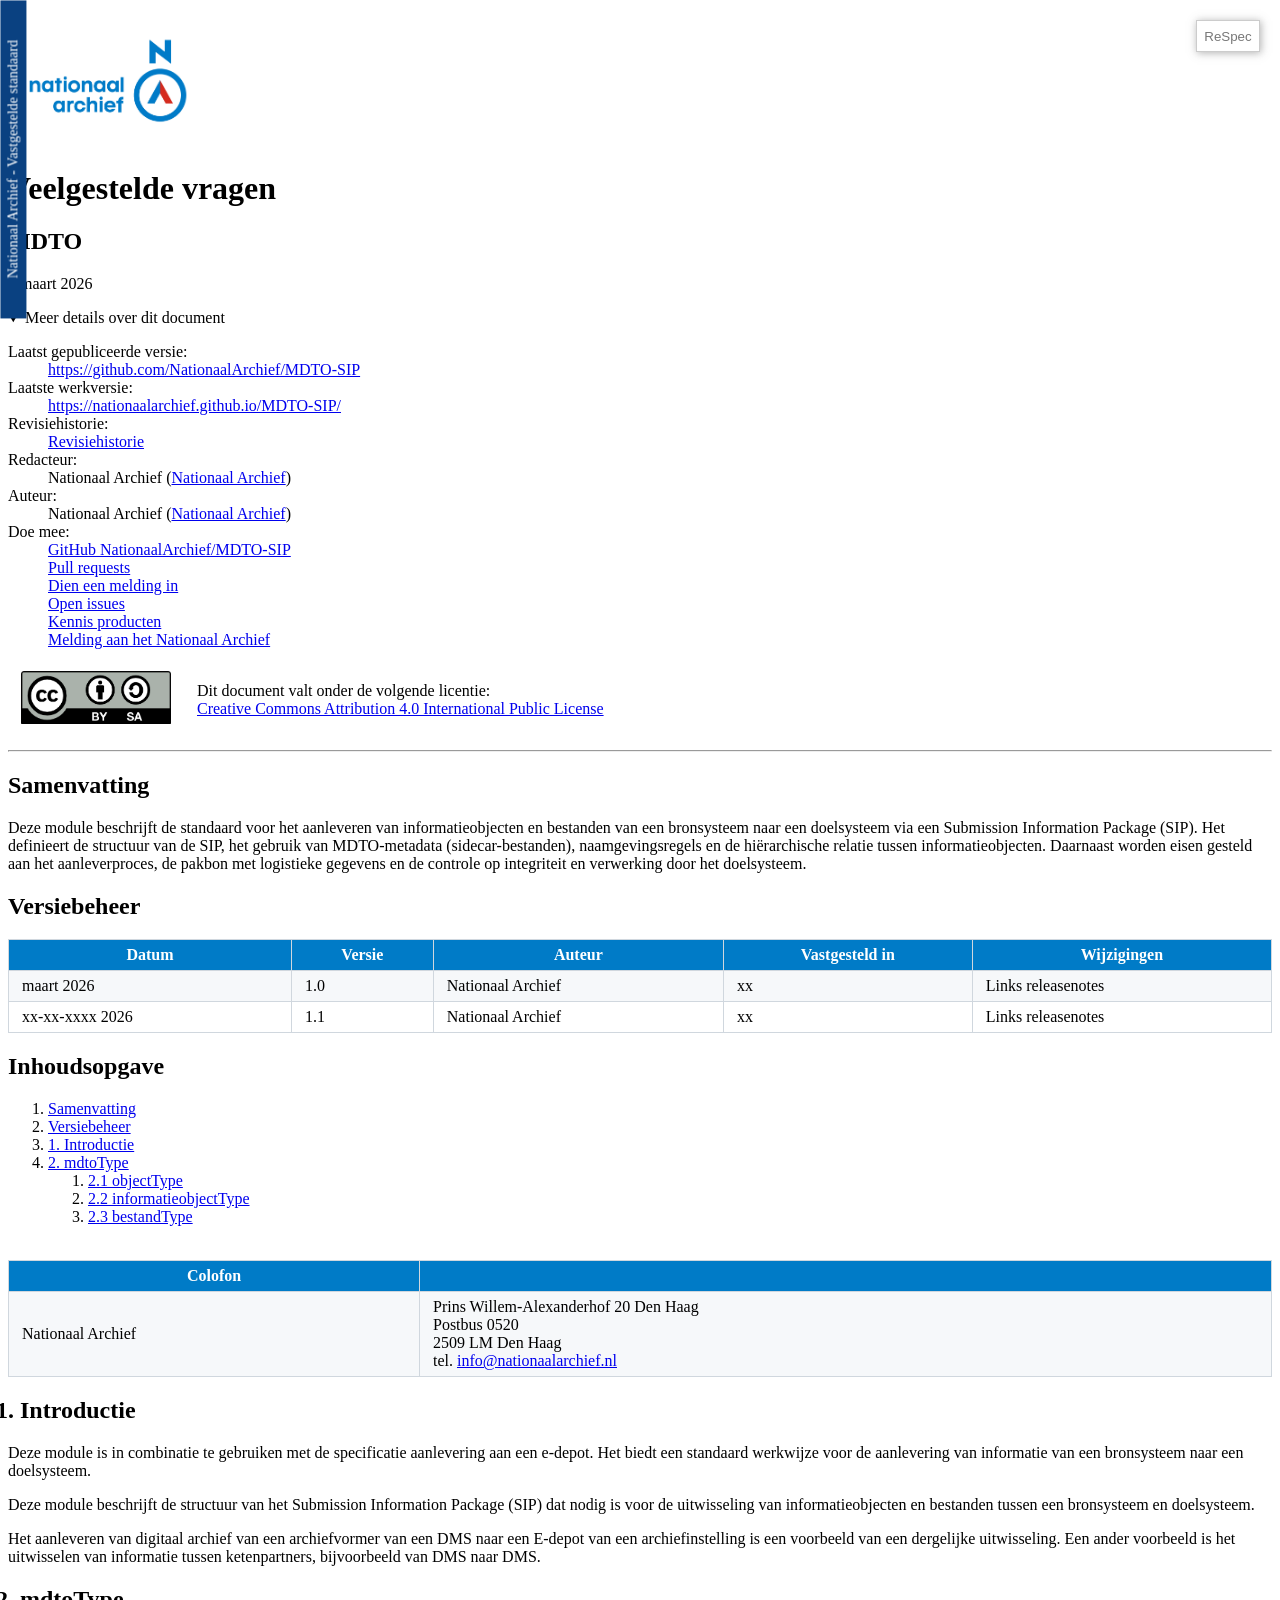
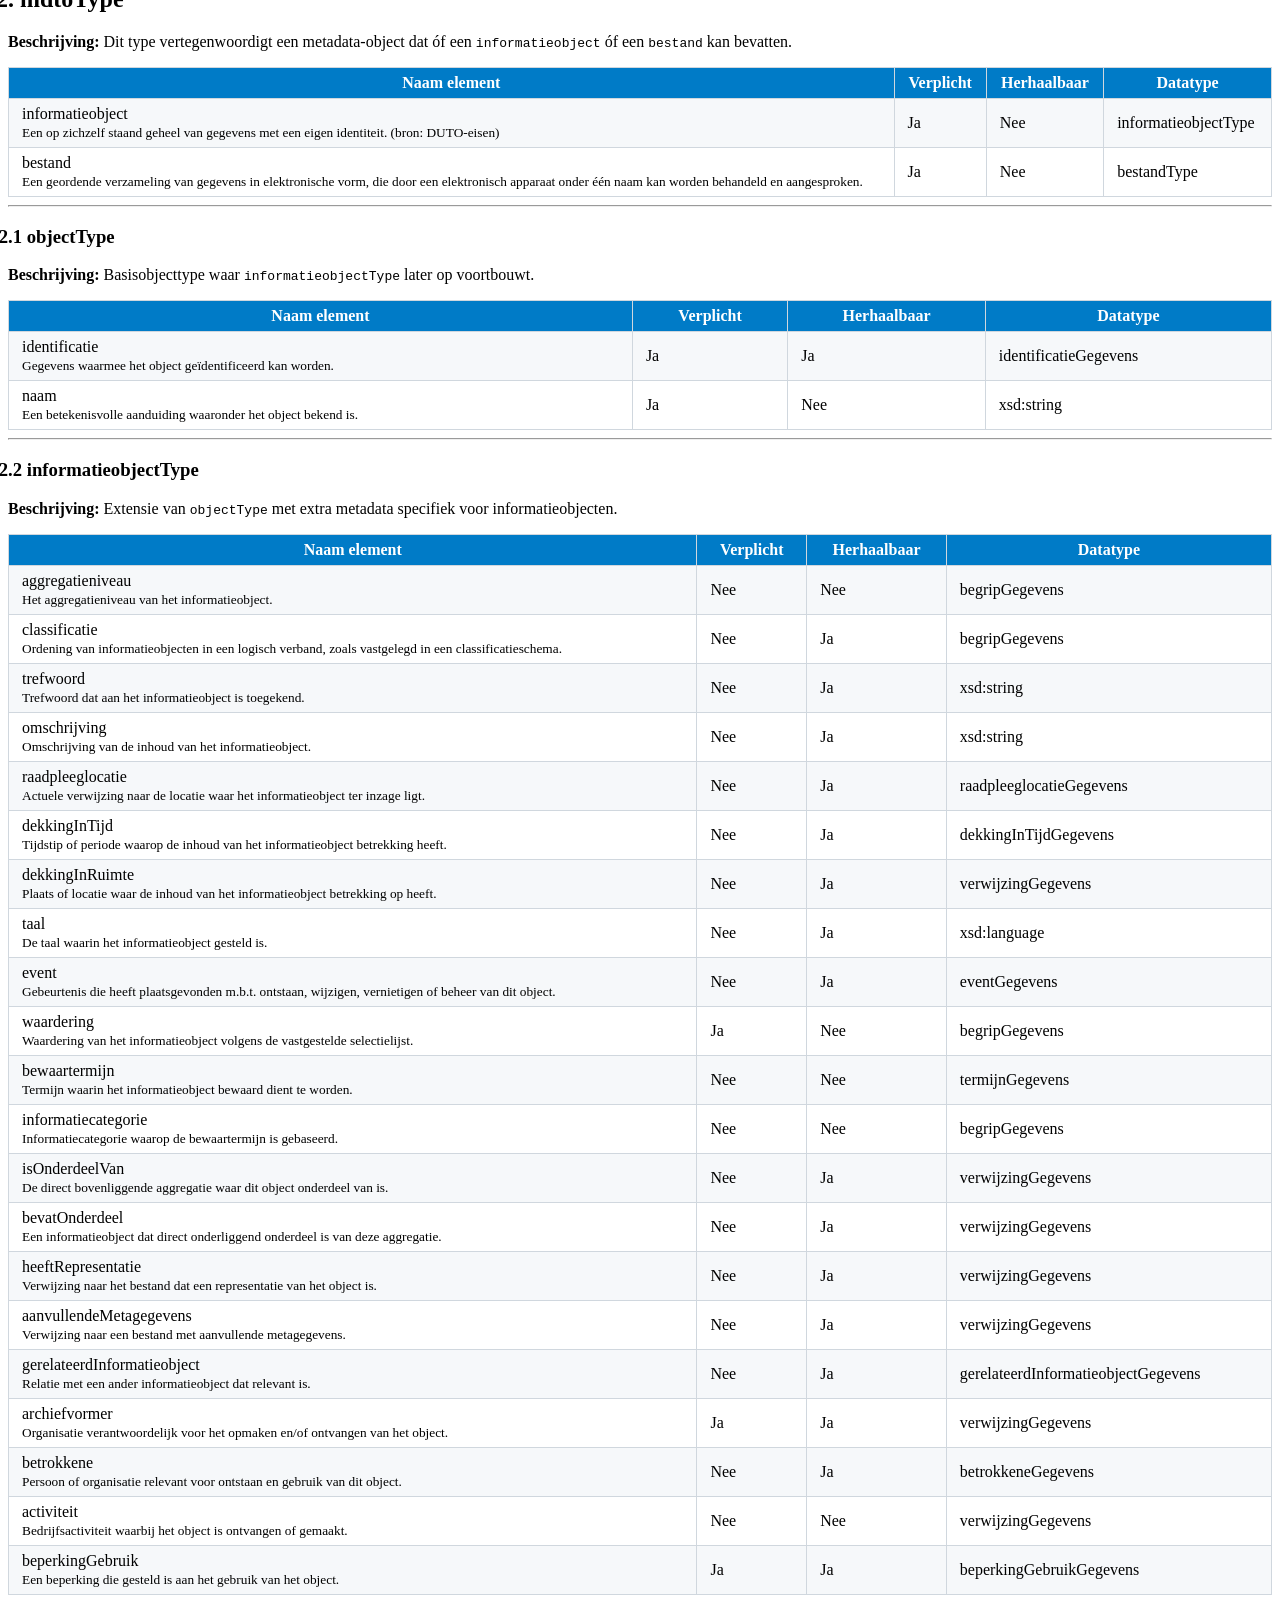
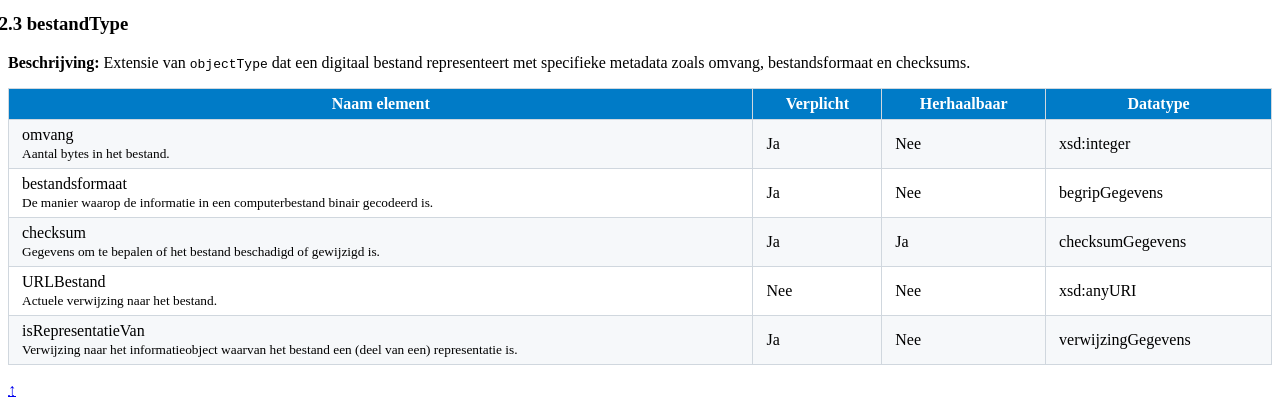
==== index.html @ dab38c2c "Concent voor pages aangemaakt t.b.v. documentatie van het XML Schema" ====
<!DOCTYPE html>
<html lang="nl">

<head>
    <meta charset='utf-8'>
    <script src='js/respec.js' async class='remove'></script>
    <link rel="stylesheet" href="css/style.css">
    <style>
        .sidelabel {
            position: fixed;
            -webkit-transform-origin: top right;
            right: 100%;
            top: 0;
            -webkit-transform: rotate(-90deg);
            padding: 5px 40px 5px 40px;
            color: white;
            white-space: nowrap;
            z-index: 1;
            font-size: 14px;
            background-color: #0a4181;
        }

        .plain-table {
            border-collapse: collapse;
            border-spacing: 0;
            width: auto;
        }

        .plain-table td,
        .plain-table tr,
        .plain-table th {
            padding: 1;
            margin: 0;
            border: none;
            background: transparent;
            white-space: nowrap;
            /* voorkomt extra uitrekken */
        }
    </style>
    <script class='remove'>
        // All config options at https://respec.org/docs/
        var respecConfig = {
            // Working Groups ids at https://respec.org/w3c/groups/
            format: "markdown",
            publishDate: "2026-03-02",
            //modificationDate: "2020-04-13",
            addSectionLinks: false, // Controls if linked "§" section markers are added to a document. This is enabled by default for W3C documents.
            //specStatus: "unofficial",
            subtitle: "MDTO",
            highlightVars: true,
            noRecTrack: true,
            editors: [{
                name: "Nationaal Archief",
                company: "Nationaal Archief",
                companyURL: "https://www.nationaalarchief.nl/",
                w3cid: 39125,
            },],
            specStatus: "base",
            authors: [
                {
                    name: "Nationaal Archief",
                    company: "Nationaal Archief",
                    companyURL: "https://www.nationaalarchief.nl/",
                    w3cid: 39125,
                },
            ],
            noUI: false,
            // license: "w3c-software-doc",
            isPreview: false,
            logos: [
                {
                    src: "images/logo.jpg",
                    url: "https://www.nationaalarchief.nl/",
                    alt: "Nationaal Archief",
                    id: "Nationaal Archief Logo",
                    width: 200,
                },
            ],
            // Deze versie
            // Laatste versie
            latestVersion: "https://github.com/NationaalArchief/MDTO-SIP",
            // Laatste werkversie
            // edDraftURI: "https://www.w3.org/TR/example",

            github: {
                branch: "master",
                repoURL: "https://github.com/NationaalArchief/MDTO-SIP",
                //commitHistoryURL: "https://github.com/NationaalArchief/MDTO/commits/master/",
            },
            // See https://respec.org/docs/#xref for usage.
            xref: "web-platform",
            lint: false,
            maxTocLevel: 3, // A number indicating the maximum depth of the table of contents, in case you wish to limit it so as to keep it more readable. Defaults to 0 which includes all levels.
        };
    </script>
    <title>Veelgestelde vragen</title>
</head>

<body>
    <section id='abstract' data-include-format="markdown" data-include="markdown/samenvatting.md"></section>
    <section id='sotd' data-include-format="markdown" data-include="markdown/status.md"></section>
    <section data-include-format="markdown" data-include="markdown/colofon.md"></section>
    <section data-include-format="markdown" data-include="markdown/introductie.md"></section>
    <section data-include-format="markdown" data-include="markdown/xml-schema.md"></section>
    <div class="sidelabel">Nationaal Archief - Vastgestelde standaard</div>
</body>

</html>
---- css/style.css ----
/* GitHub-like table styling */
table {
    border-collapse: collapse;
    width: 100%;
}

th,
td {
    border: 1px solid #d0d7de;
    padding: 6px 13px;
}

tr:nth-child(odd) {
    background-color: #f6f8fa;
}

th {
    background-color: #007bc7;
    font-weight: 600;
    color: white;
}
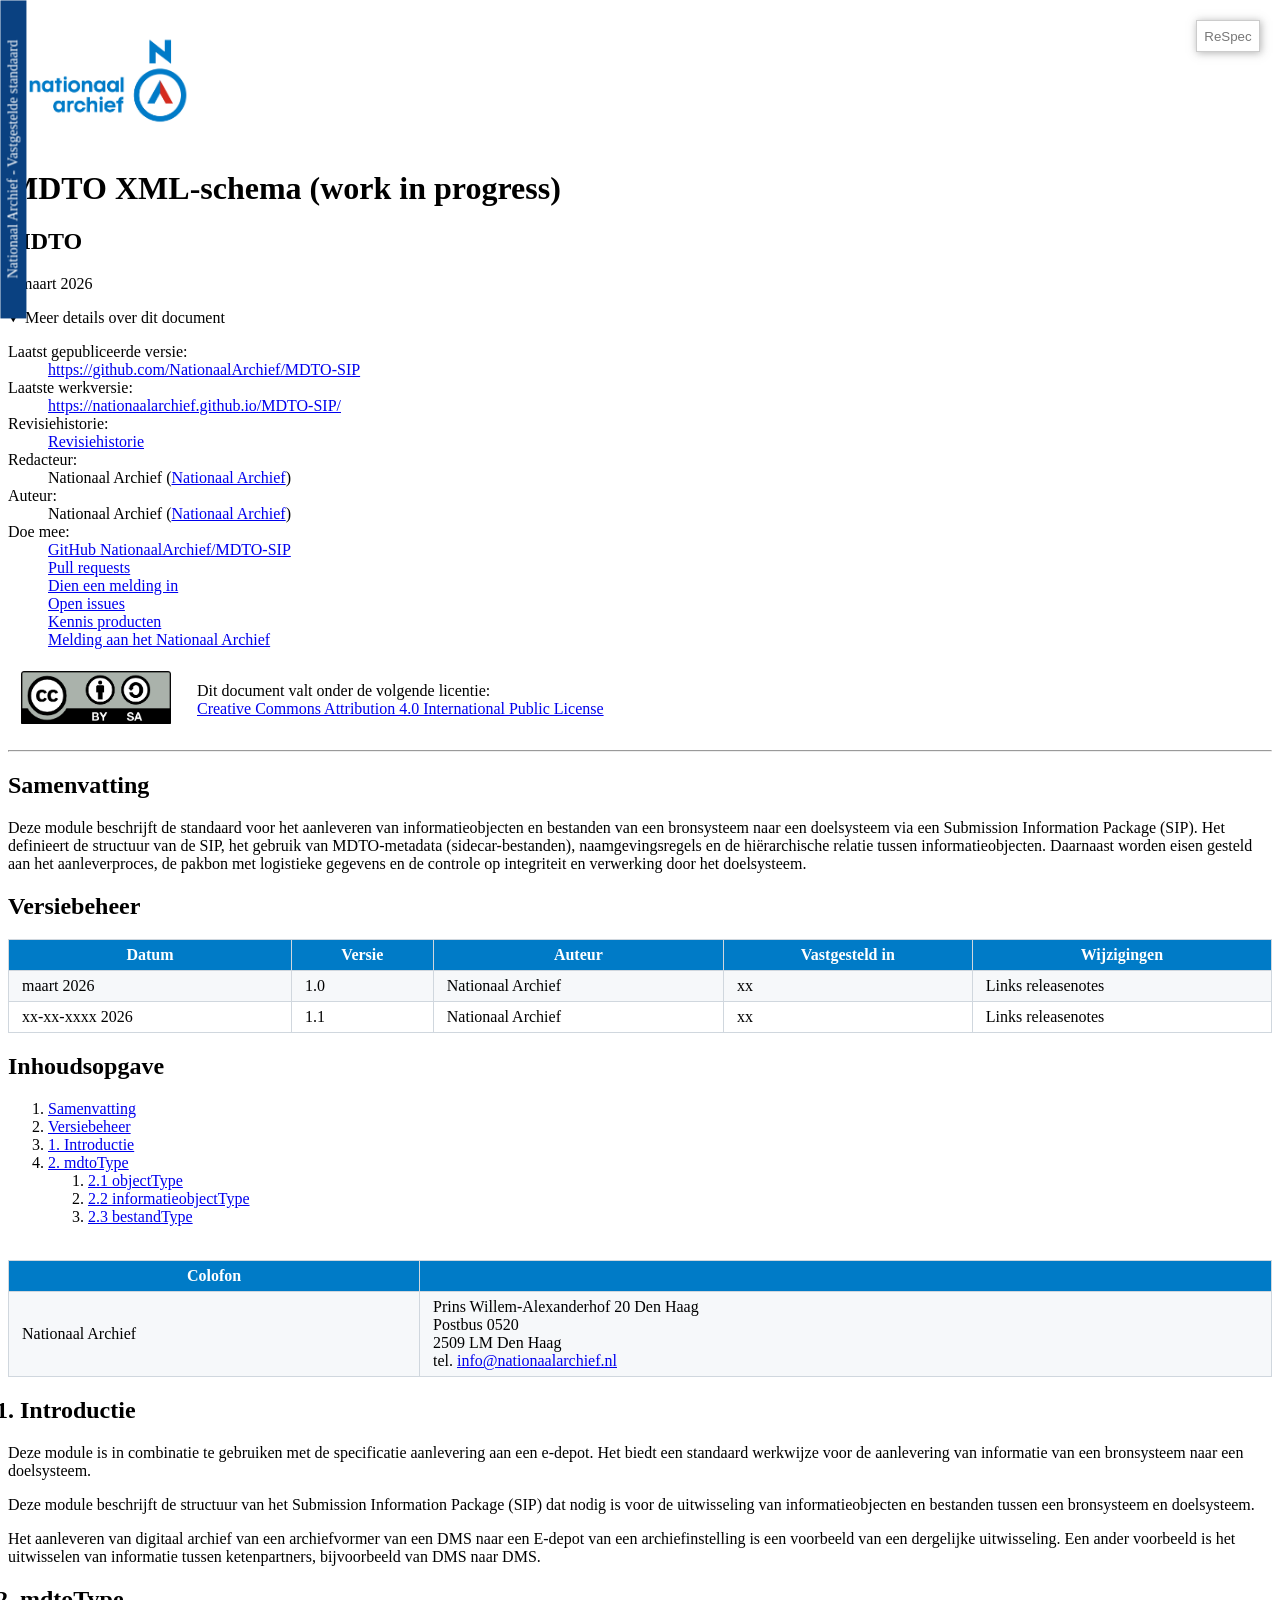
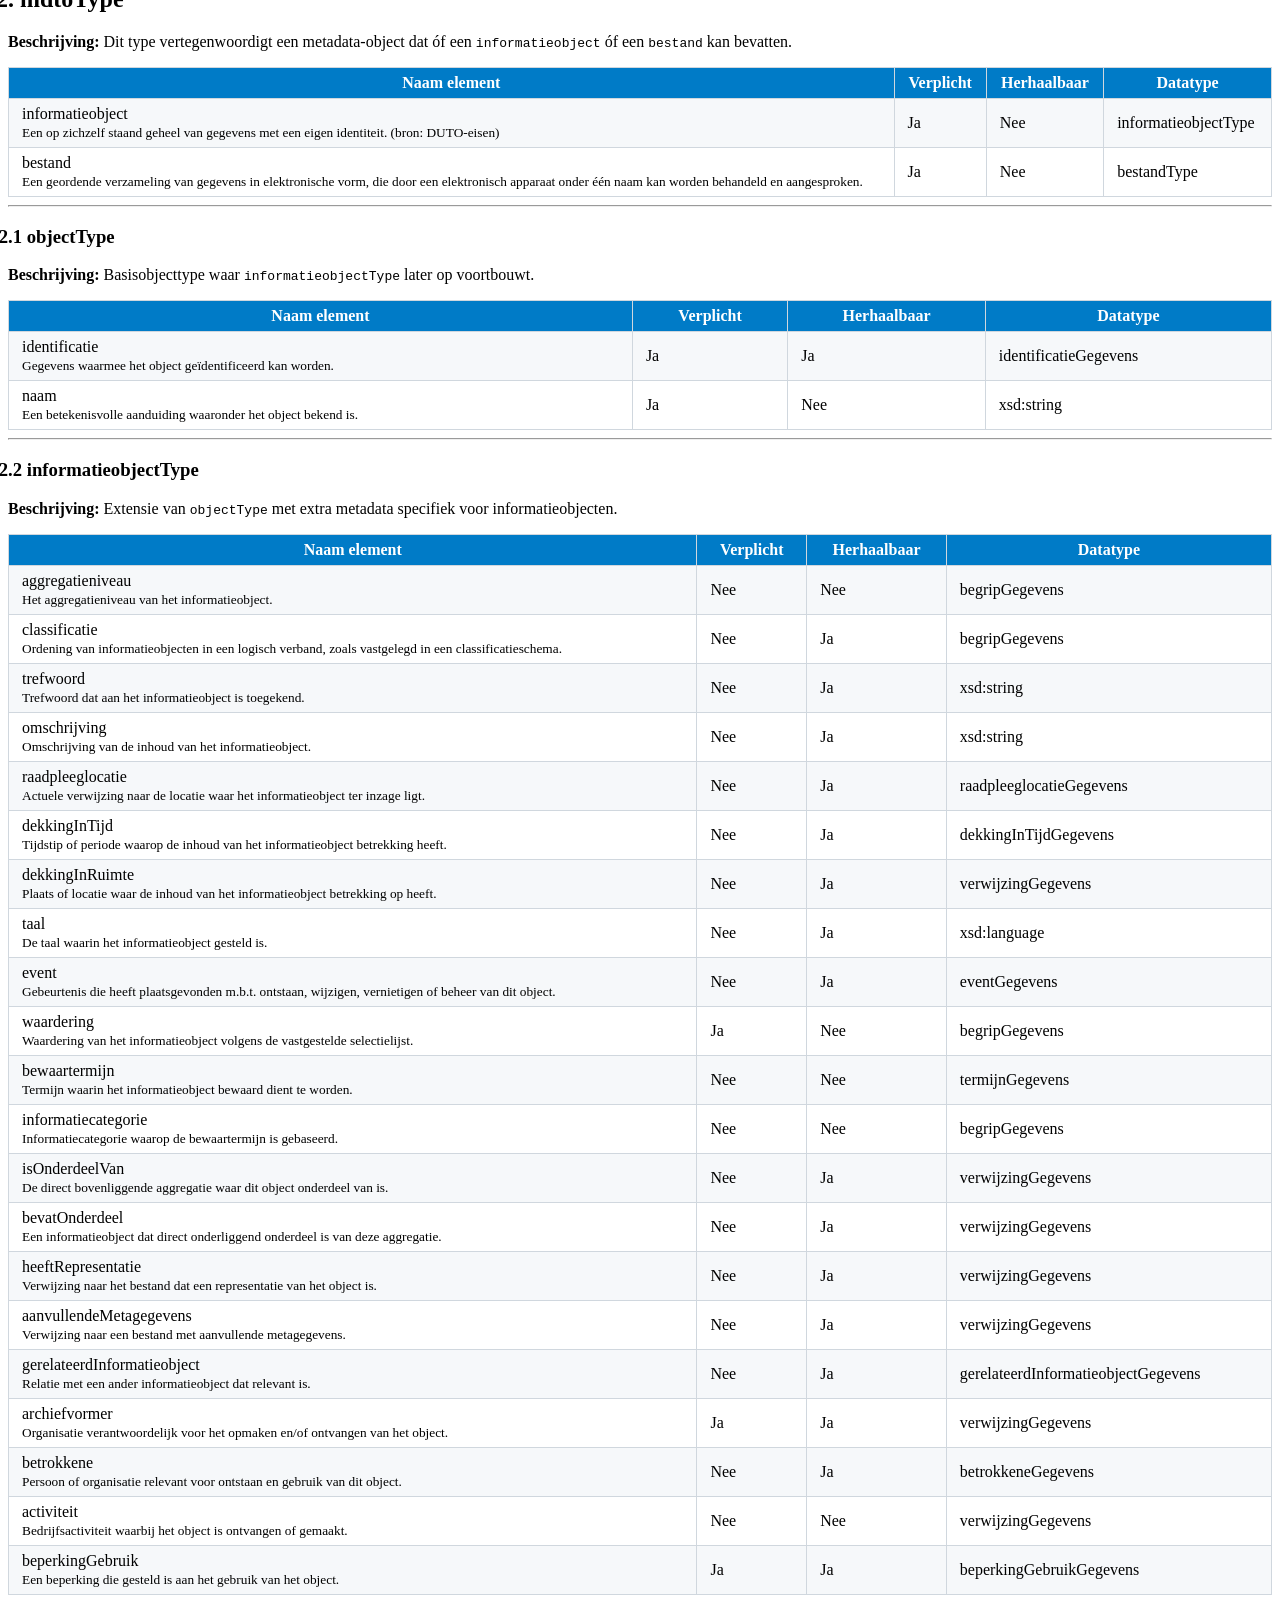
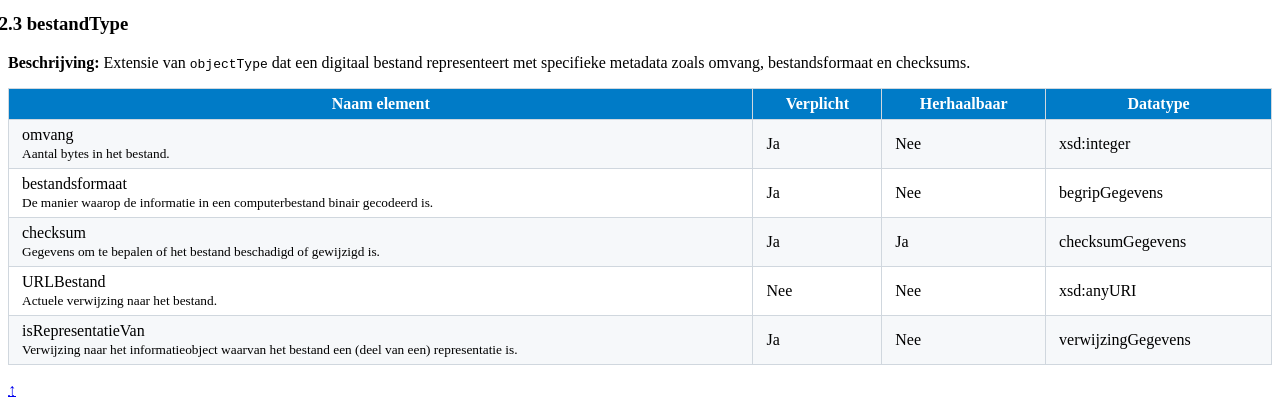
==== commit 84fb755a: "kleine aanpassing" ====
--- a/index.html
+++ b/index.html
@@ -93,7 +93,7 @@
             maxTocLevel: 3, // A number indicating the maximum depth of the table of contents, in case you wish to limit it so as to keep it more readable. Defaults to 0 which includes all levels.
         };
     </script>
-    <title>Veelgestelde vragen</title>
+    <title>MDTO XML-schema (work in progress)</title>
 </head>
 
 <body>
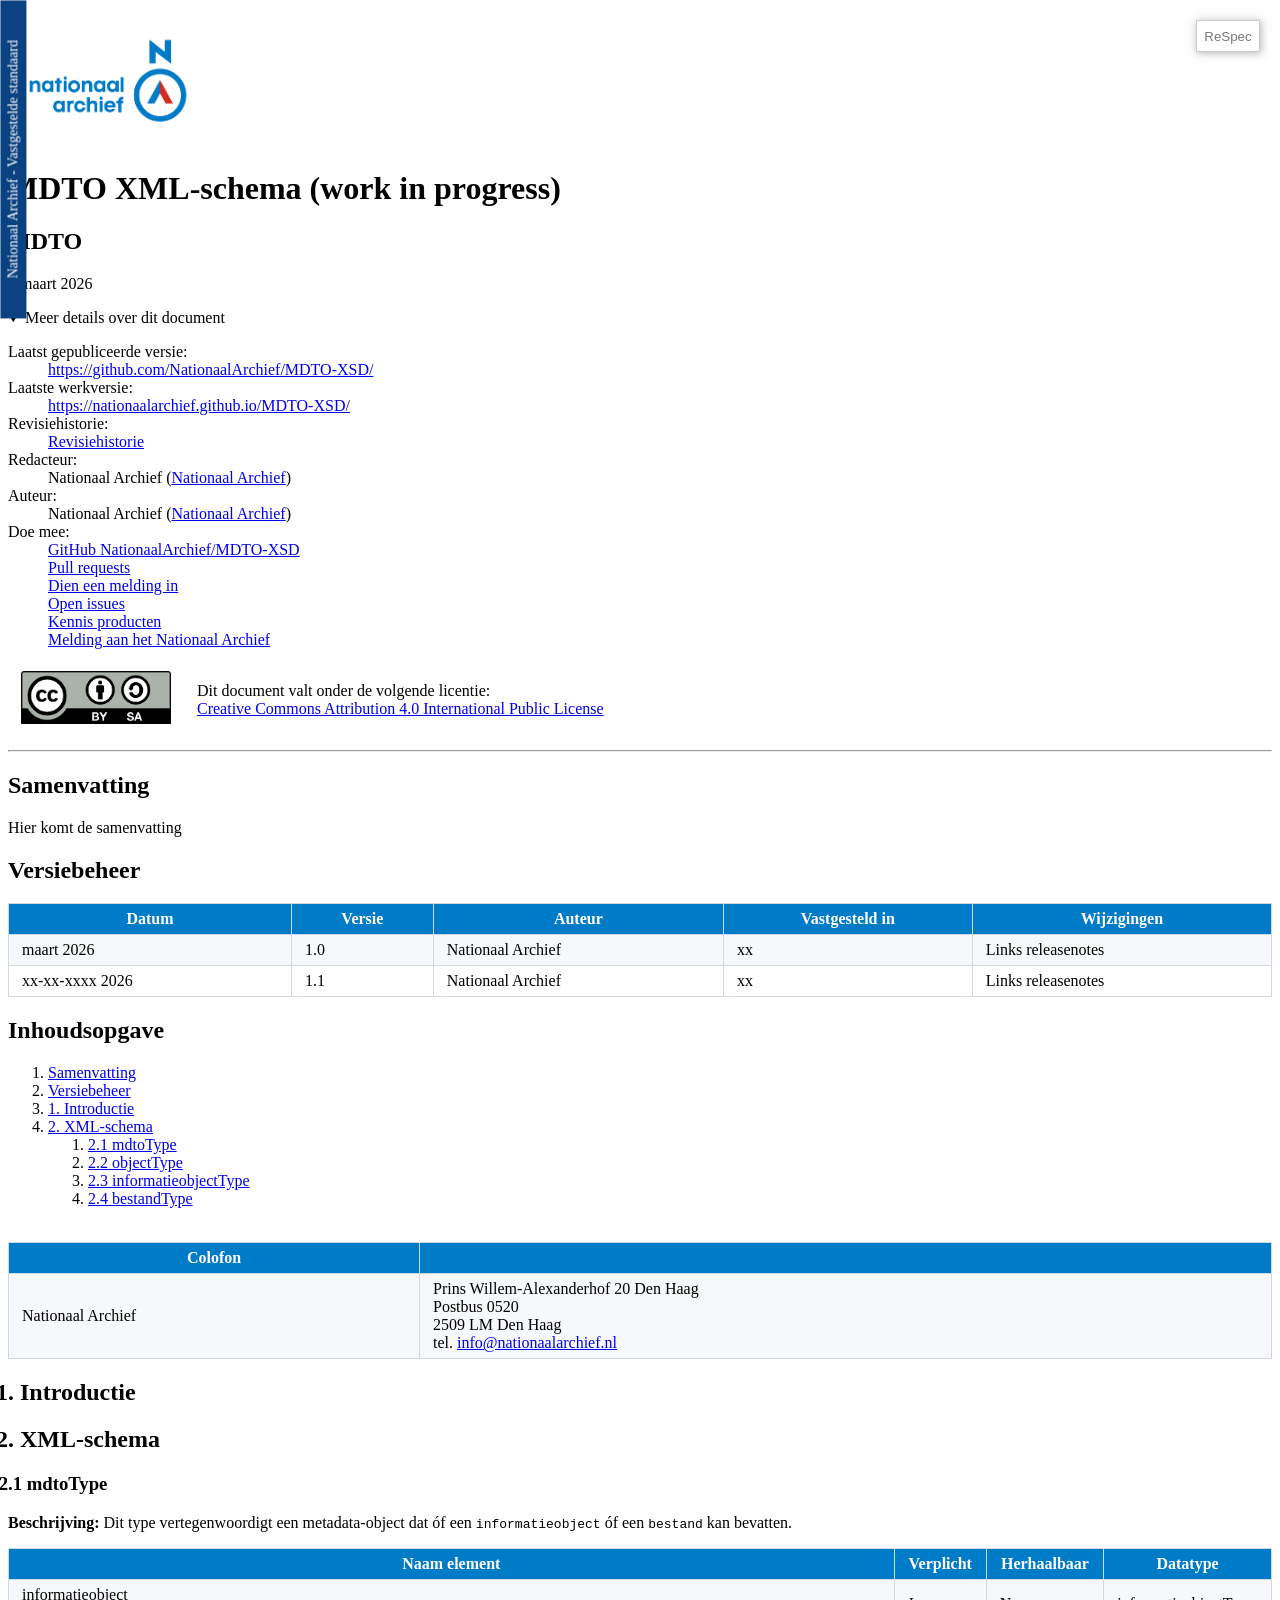
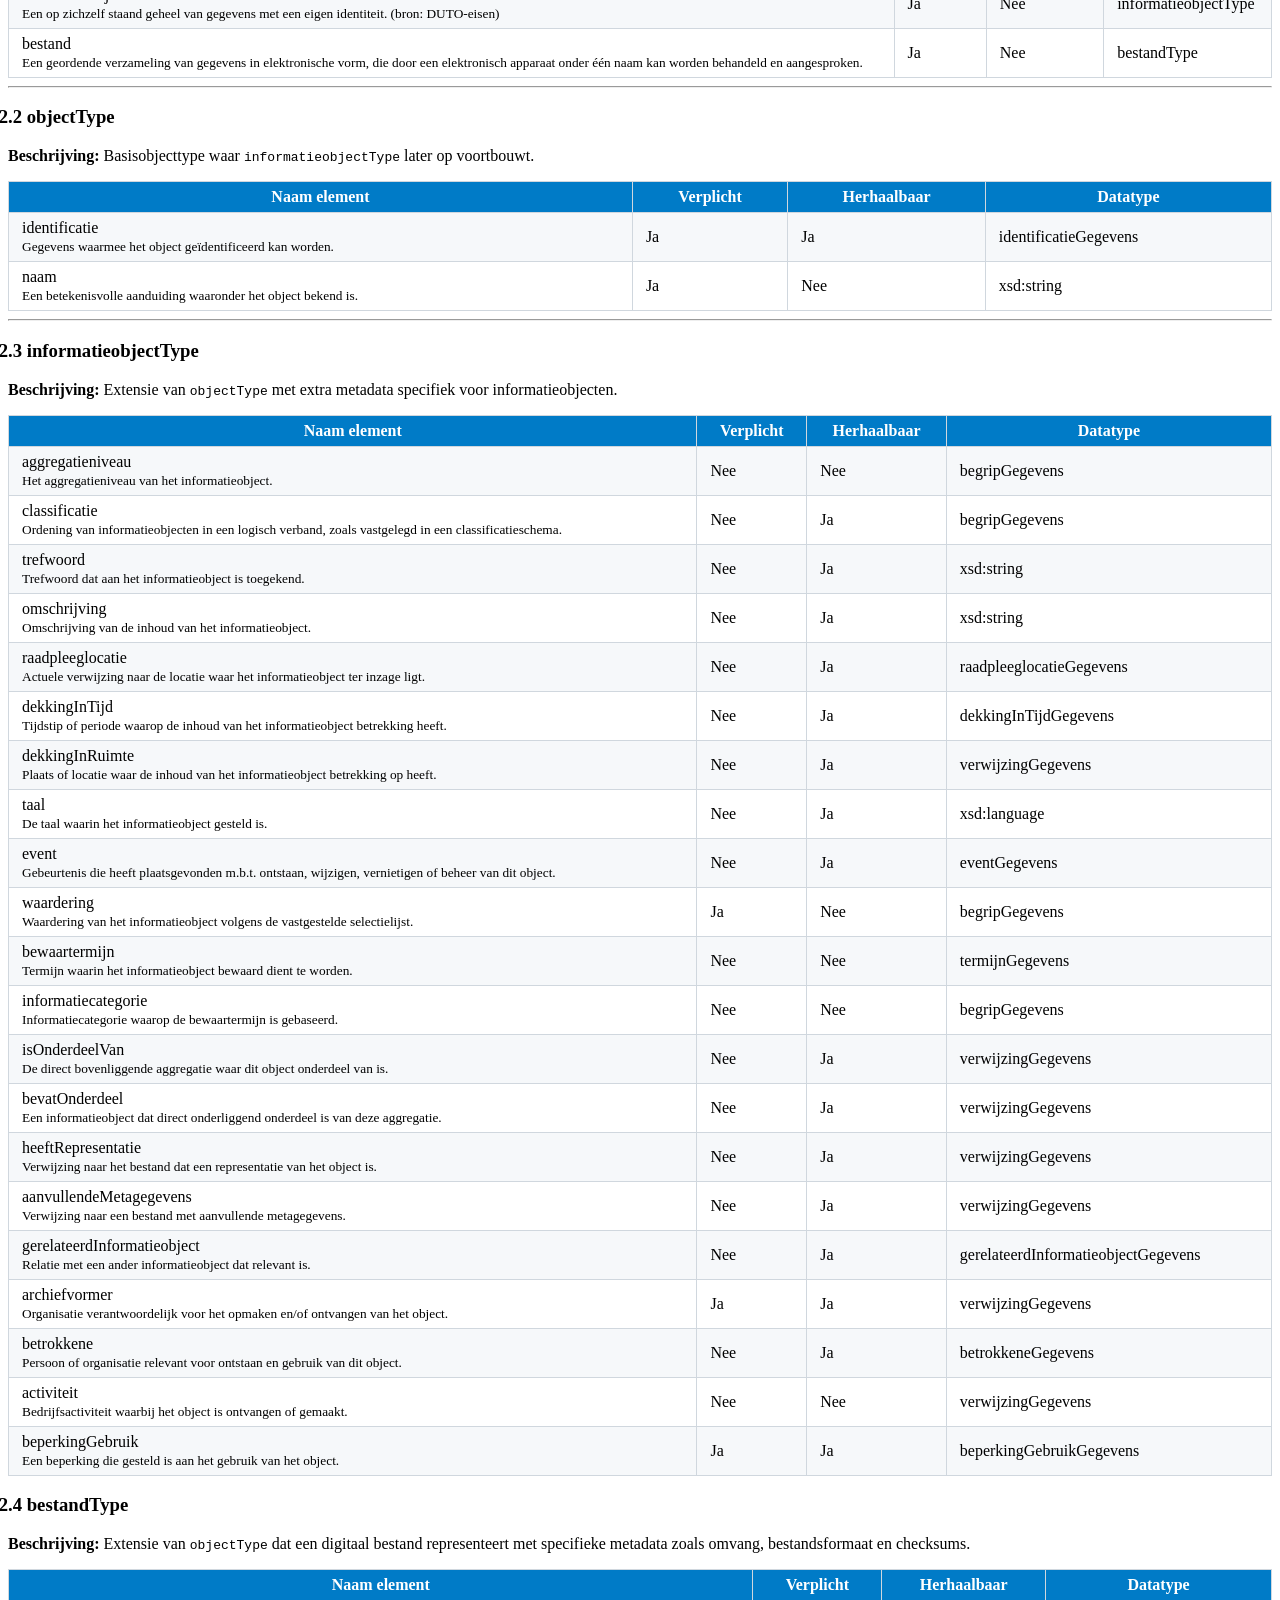
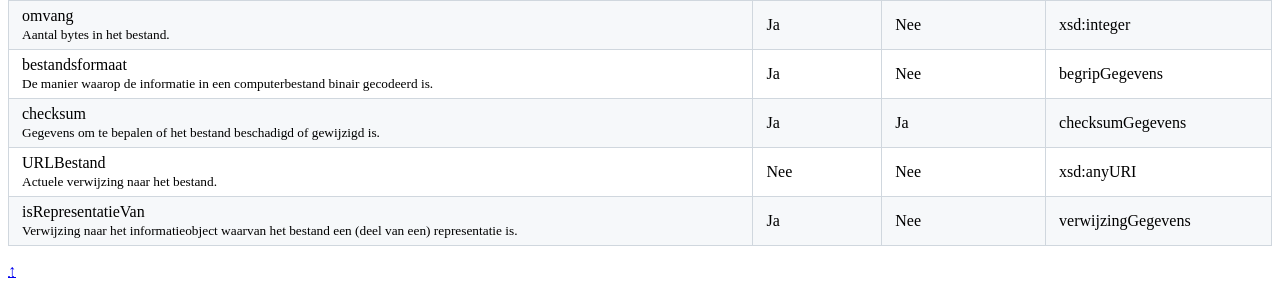
==== commit 31d7cfcf: "kleine wijzigingen doorgevoerd" ====
--- a/index.html
+++ b/index.html
@@ -5,38 +5,6 @@
     <meta charset='utf-8'>
     <script src='js/respec.js' async class='remove'></script>
     <link rel="stylesheet" href="css/style.css">
-    <style>
-        .sidelabel {
-            position: fixed;
-            -webkit-transform-origin: top right;
-            right: 100%;
-            top: 0;
-            -webkit-transform: rotate(-90deg);
-            padding: 5px 40px 5px 40px;
-            color: white;
-            white-space: nowrap;
-            z-index: 1;
-            font-size: 14px;
-            background-color: #0a4181;
-        }
-
-        .plain-table {
-            border-collapse: collapse;
-            border-spacing: 0;
-            width: auto;
-        }
-
-        .plain-table td,
-        .plain-table tr,
-        .plain-table th {
-            padding: 1;
-            margin: 0;
-            border: none;
-            background: transparent;
-            white-space: nowrap;
-            /* voorkomt extra uitrekken */
-        }
-    </style>
     <script class='remove'>
         // All config options at https://respec.org/docs/
         var respecConfig = {
@@ -78,13 +46,13 @@
             ],
             // Deze versie
             // Laatste versie
-            latestVersion: "https://github.com/NationaalArchief/MDTO-SIP",
+            latestVersion: "https://github.com/NationaalArchief/MDTO-XSD/",
             // Laatste werkversie
             // edDraftURI: "https://www.w3.org/TR/example",
 
             github: {
                 branch: "master",
-                repoURL: "https://github.com/NationaalArchief/MDTO-SIP",
+                repoURL: "https://github.com/NationaalArchief/MDTO-XSD/",
                 //commitHistoryURL: "https://github.com/NationaalArchief/MDTO/commits/master/",
             },
             // See https://respec.org/docs/#xref for usage.
--- a/css/style.css
+++ b/css/style.css
@@ -18,4 +18,35 @@
     background-color: #007bc7;
     font-weight: 600;
     color: white;
+}
+
+.sidelabel {
+    position: fixed;
+    -webkit-transform-origin: top right;
+    right: 100%;
+    top: 0;
+    -webkit-transform: rotate(-90deg);
+    padding: 5px 40px 5px 40px;
+    color: white;
+    white-space: nowrap;
+    z-index: 1;
+    font-size: 14px;
+    background-color: #0a4181;
+}
+
+.plain-table {
+    border-collapse: collapse;
+    border-spacing: 0;
+    width: auto;
+}
+
+.plain-table td,
+.plain-table tr,
+.plain-table th {
+    padding: 1;
+    margin: 0;
+    border: none;
+    background: transparent;
+    white-space: nowrap;
+    /* voorkomt extra uitrekken */
 }
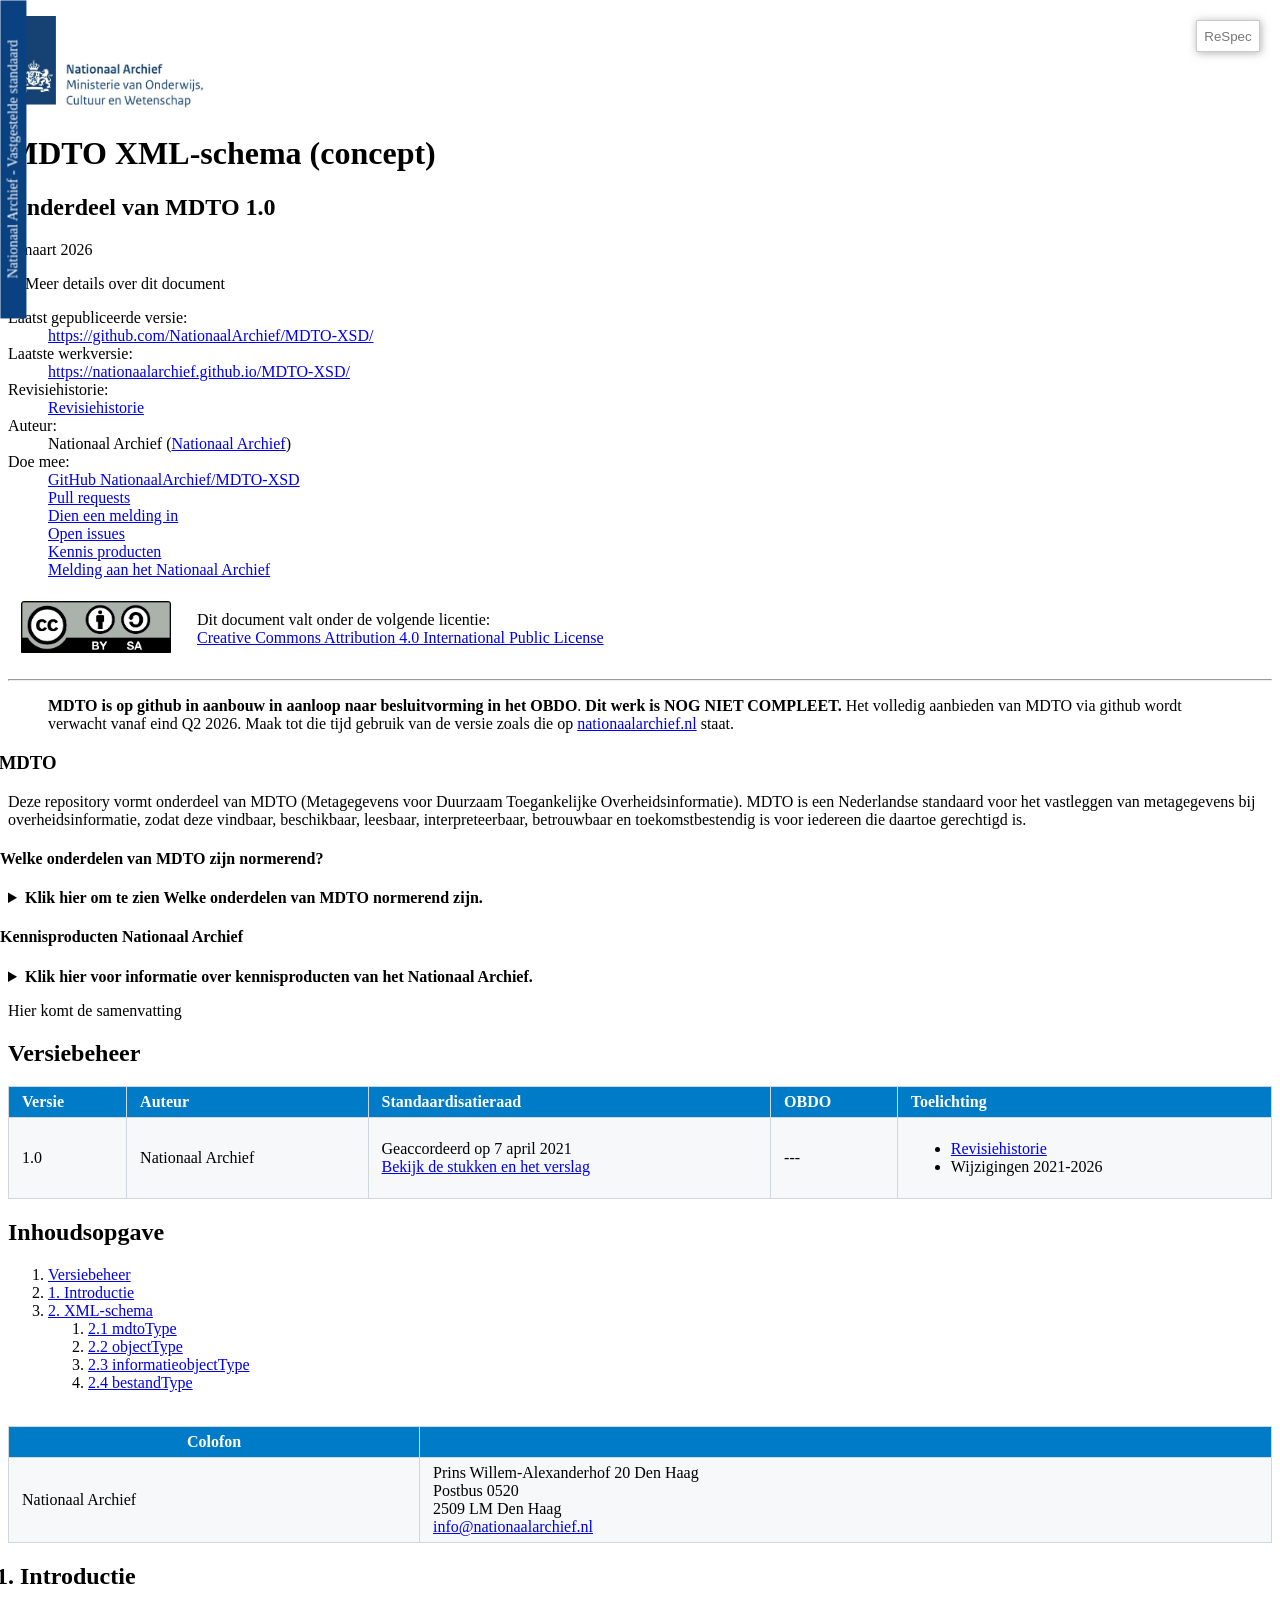
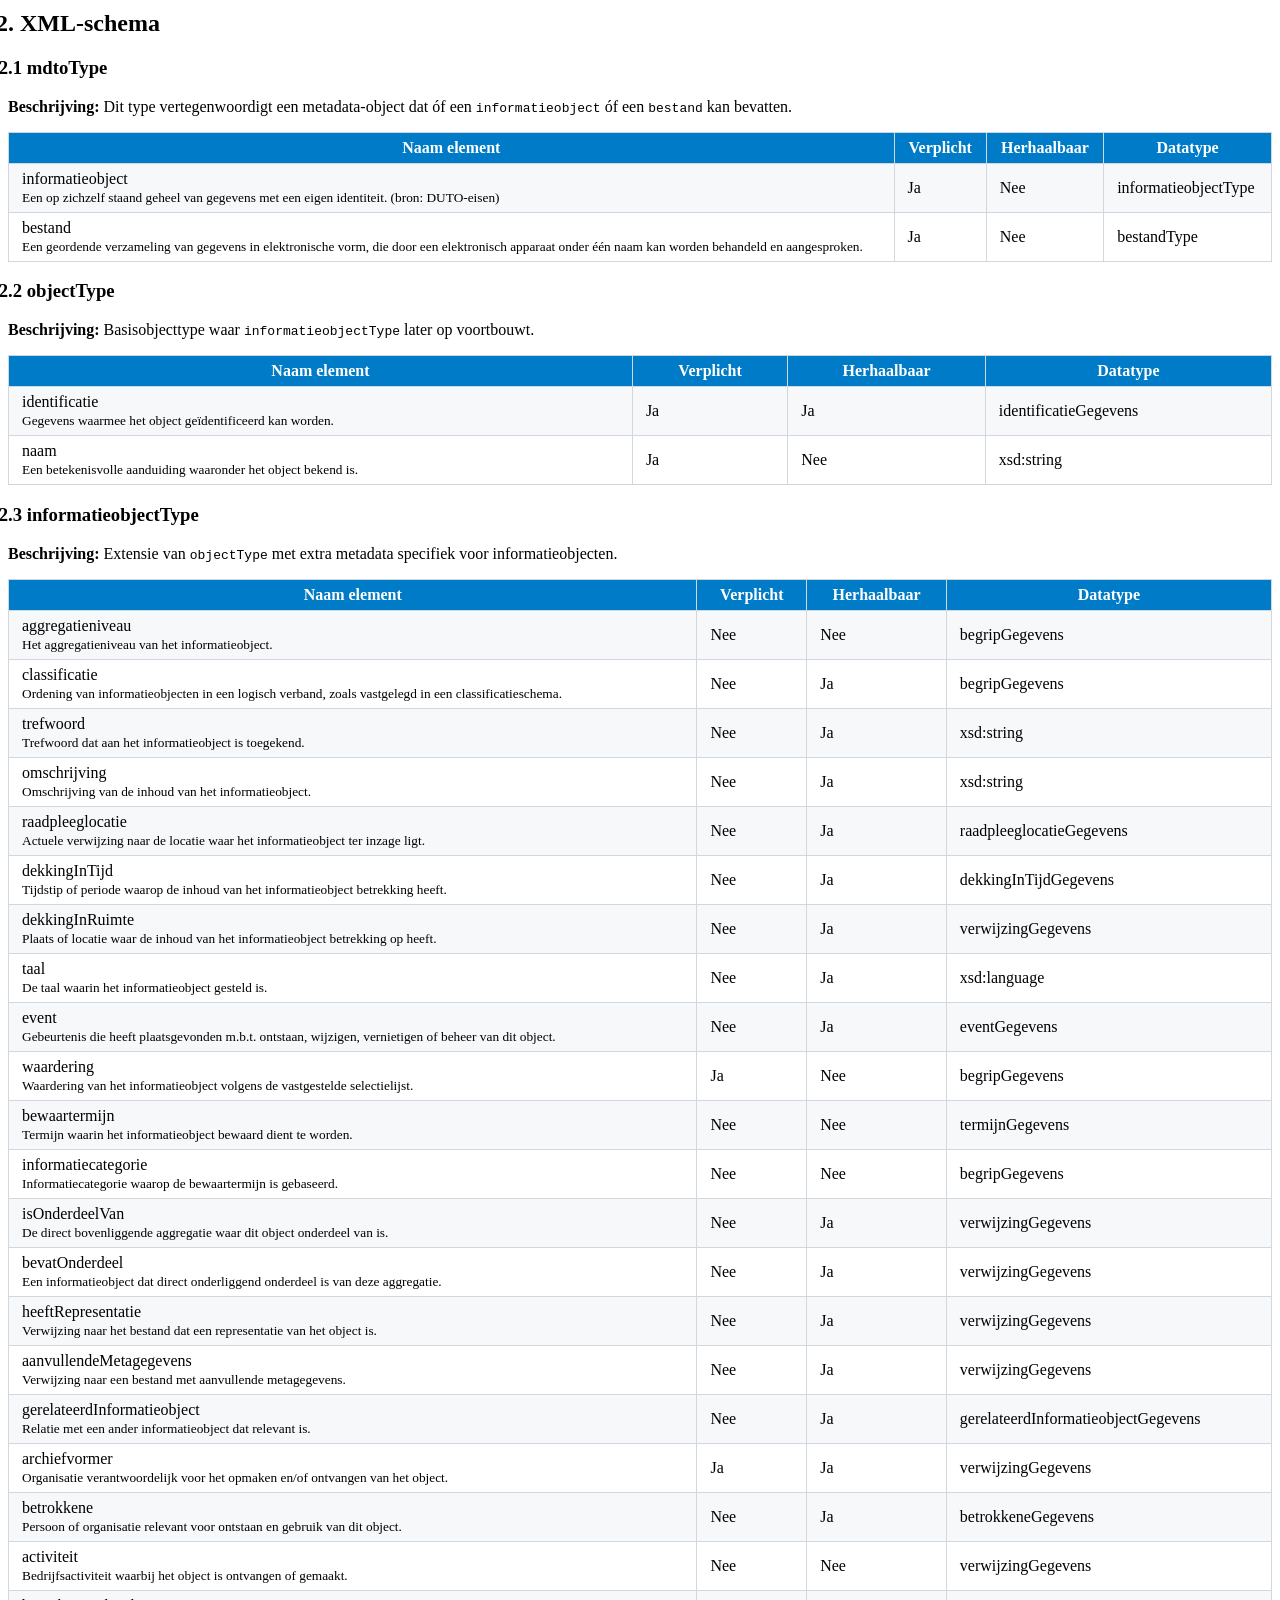
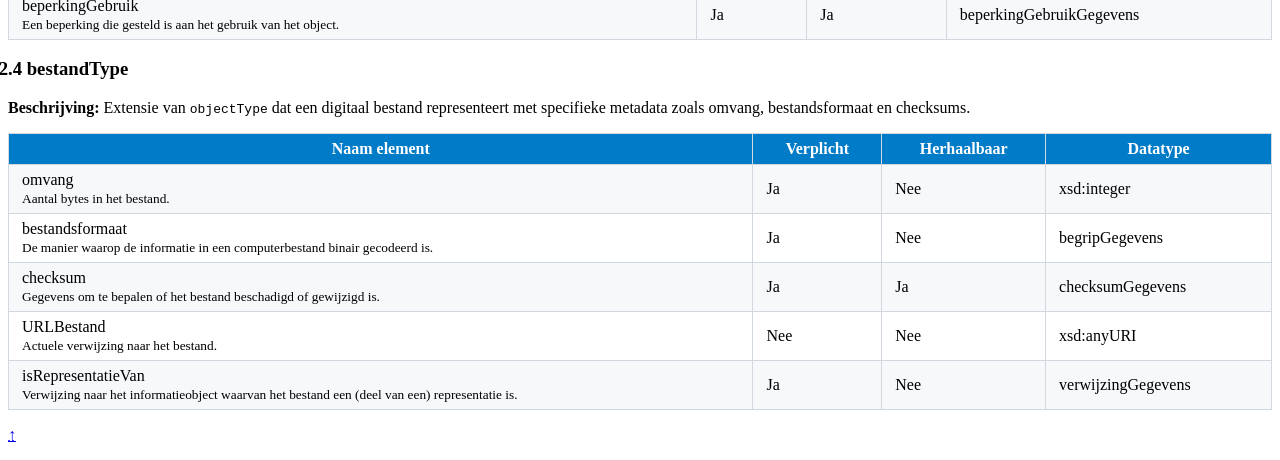
==== commit 6d78842b: "redactionele wijzigingen en verbeteringen" ====
--- a/index.html
+++ b/index.html
@@ -14,15 +14,10 @@
             //modificationDate: "2020-04-13",
             addSectionLinks: false, // Controls if linked "§" section markers are added to a document. This is enabled by default for W3C documents.
             //specStatus: "unofficial",
-            subtitle: "MDTO",
+            subtitle: "Onderdeel van MDTO 1.0",
             highlightVars: true,
             noRecTrack: true,
-            editors: [{
-                name: "Nationaal Archief",
-                company: "Nationaal Archief",
-                companyURL: "https://www.nationaalarchief.nl/",
-                w3cid: 39125,
-            },],
+            editors: false,
             specStatus: "base",
             authors: [
                 {
@@ -61,10 +56,11 @@
             maxTocLevel: 3, // A number indicating the maximum depth of the table of contents, in case you wish to limit it so as to keep it more readable. Defaults to 0 which includes all levels.
         };
     </script>
-    <title>MDTO XML-schema (work in progress)</title>
+    <title>MDTO XML-schema (concept)</title>
 </head>
 
 <body>
+    <section id='abstract' data-include-format="markdown" data-include="markdown/generiek.md"></section>
     <section id='abstract' data-include-format="markdown" data-include="markdown/samenvatting.md"></section>
     <section id='sotd' data-include-format="markdown" data-include="markdown/status.md"></section>
     <section data-include-format="markdown" data-include="markdown/colofon.md"></section>
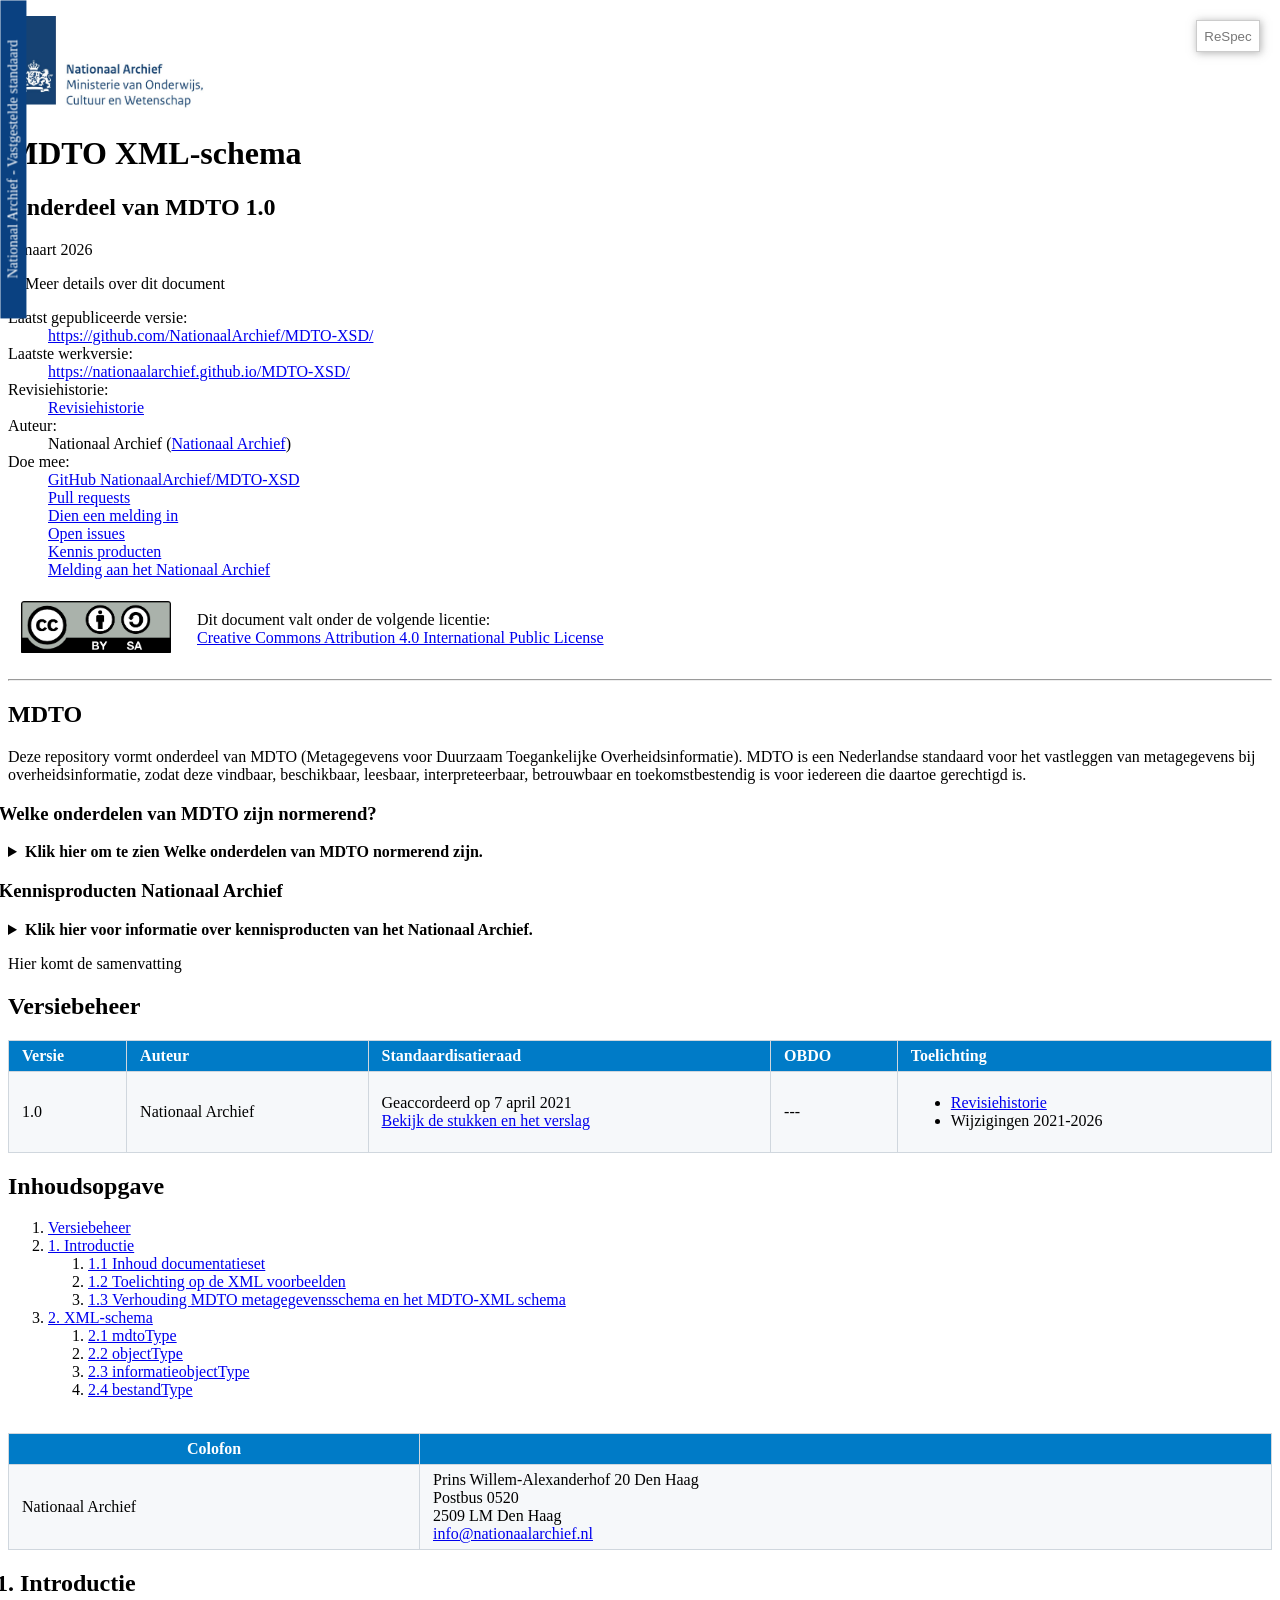
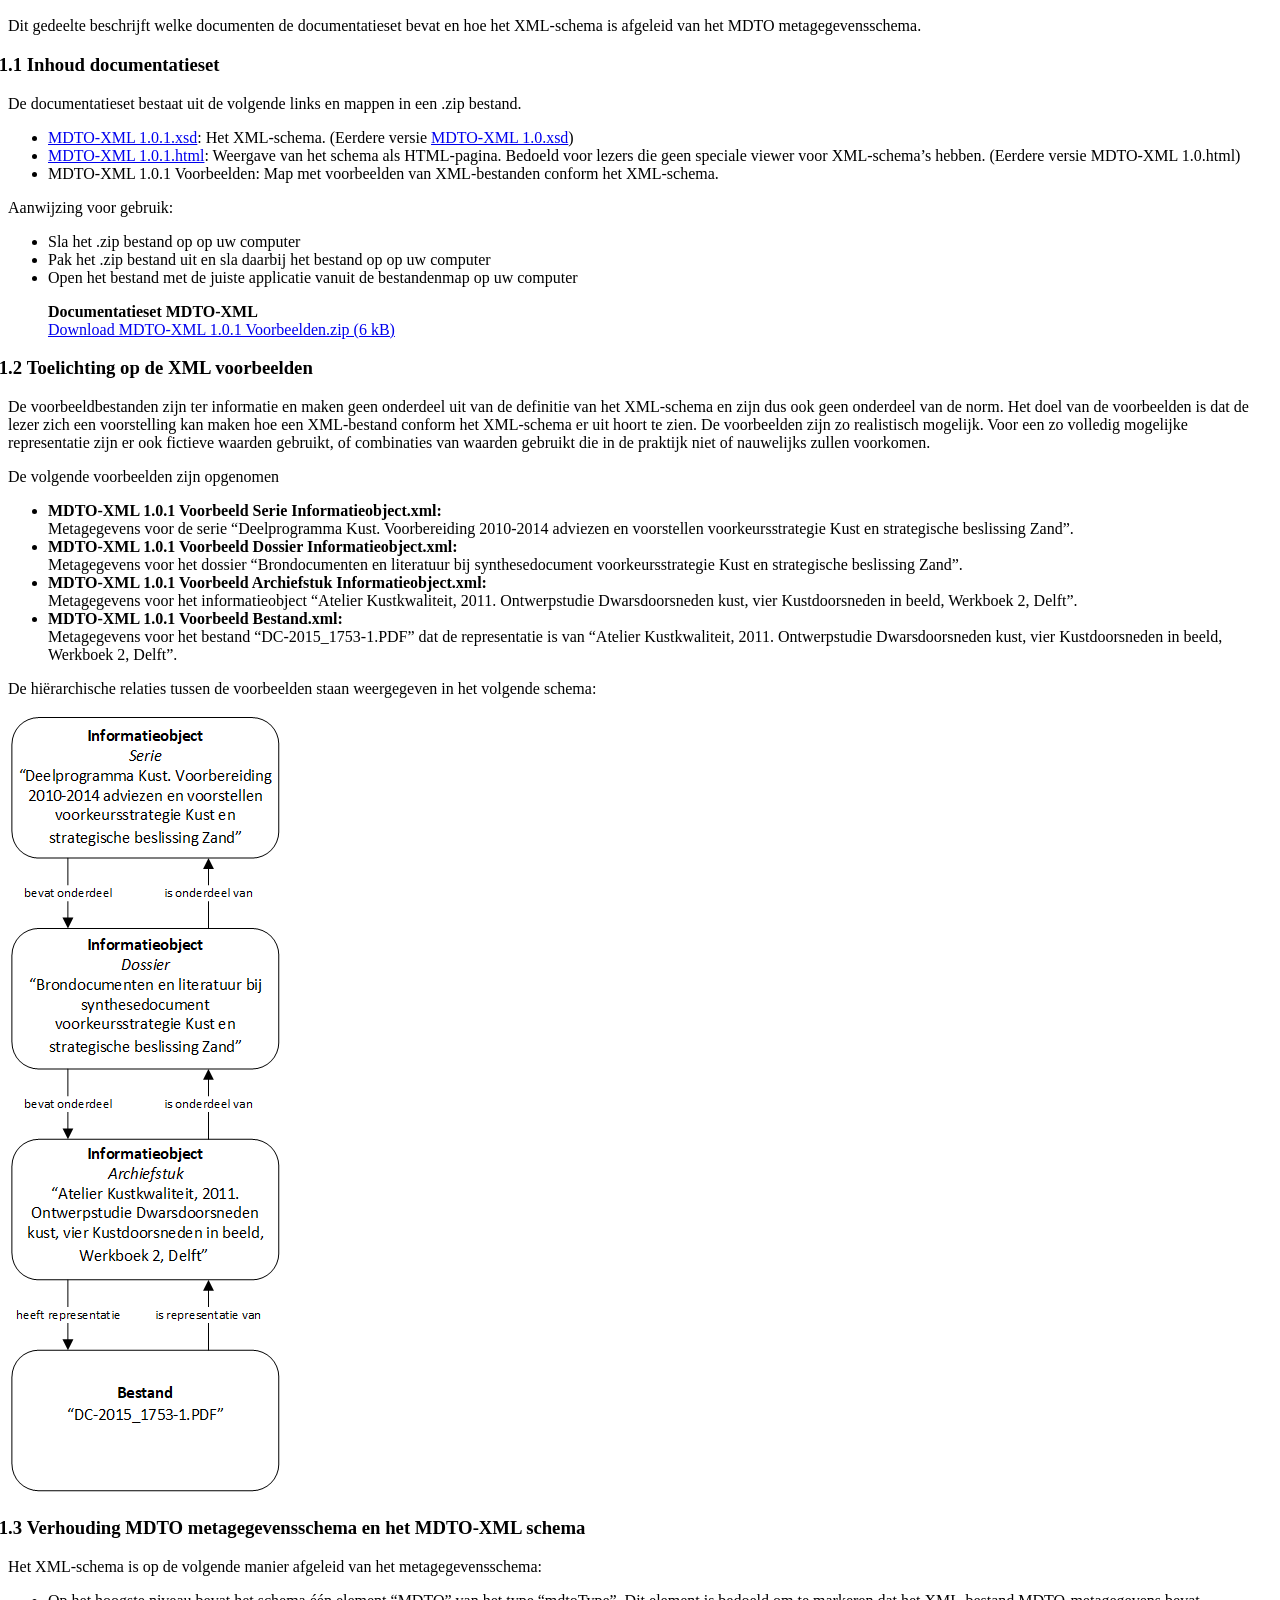
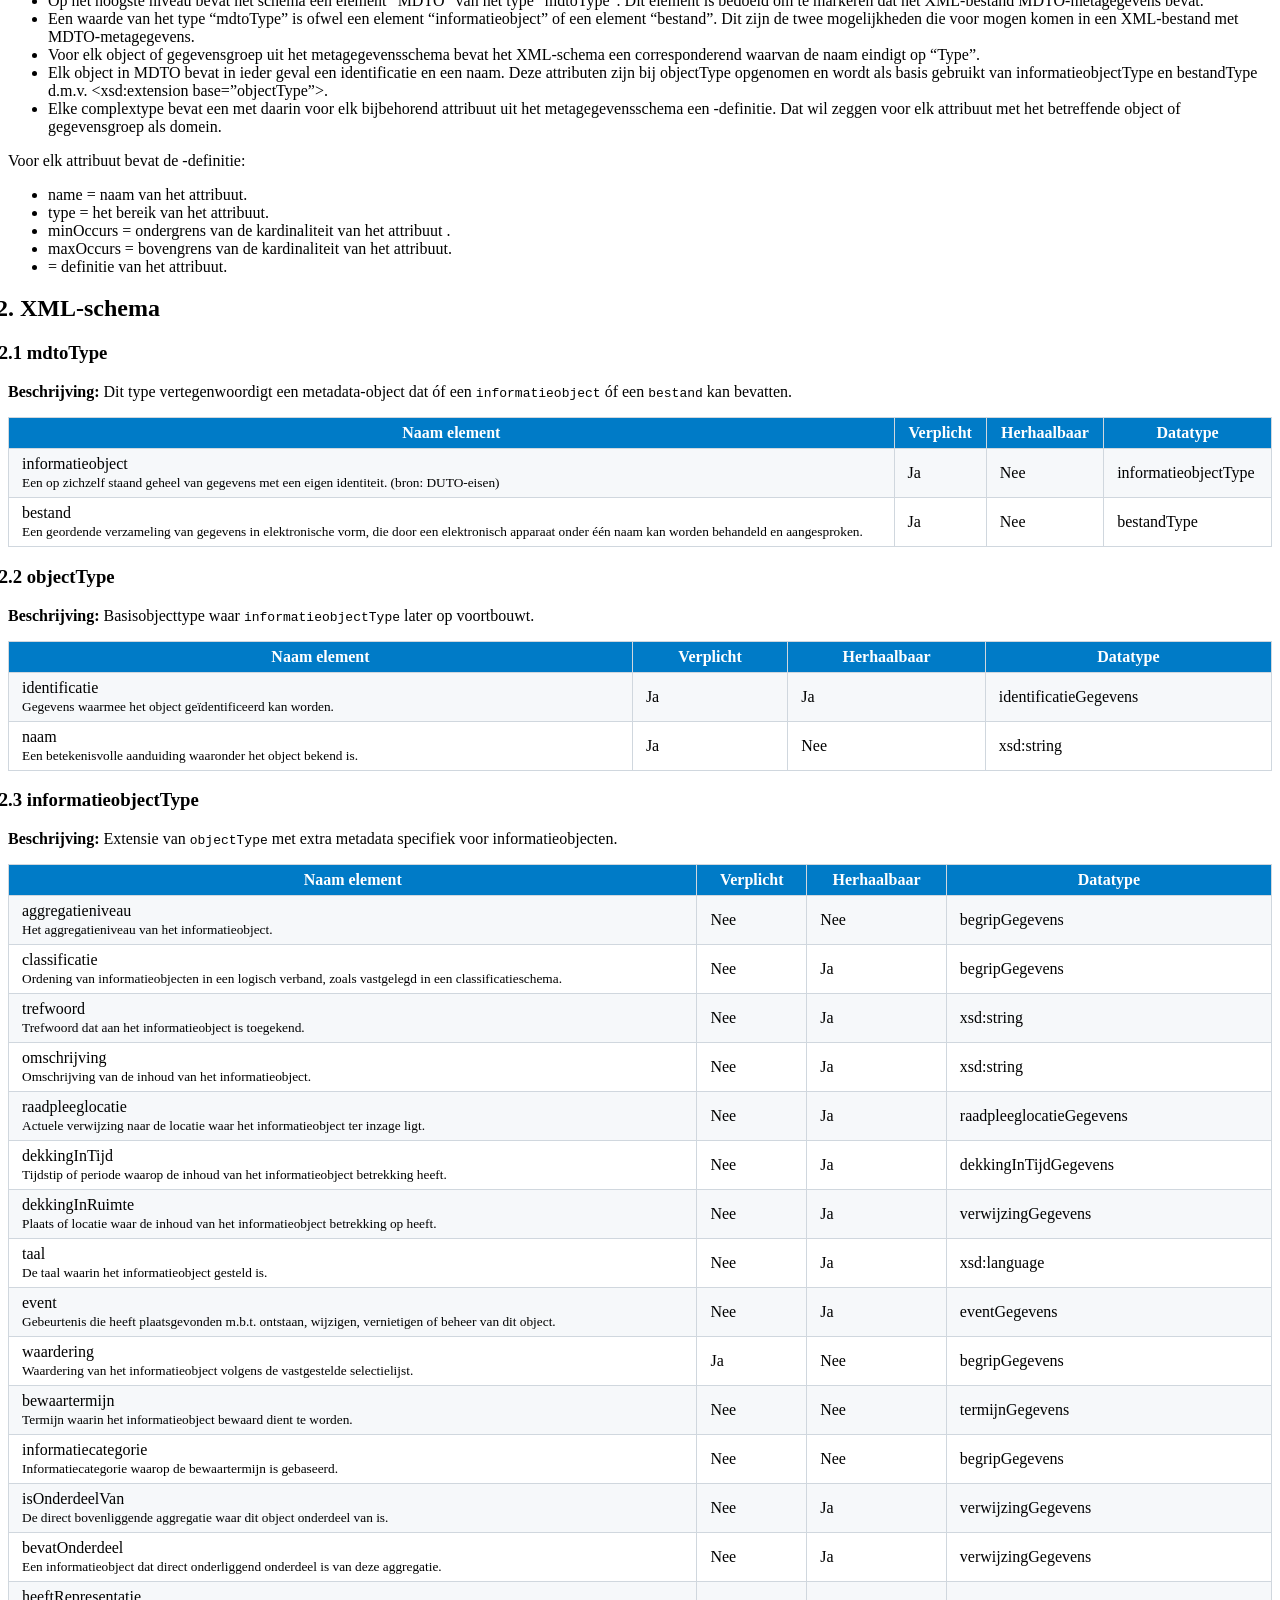
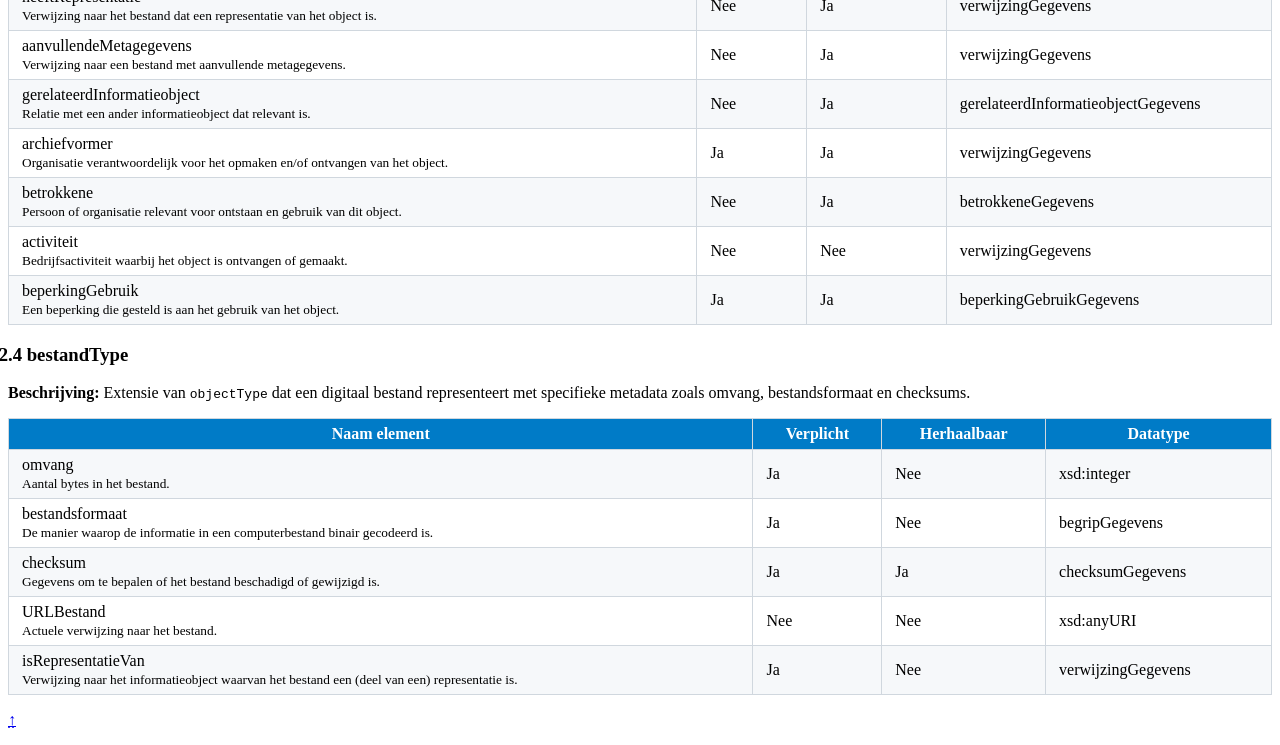
==== commit 26145744: "Update index.html Concept uit titel verwijderd" ====
--- a/index.html
+++ b/index.html
@@ -56,7 +56,7 @@
             maxTocLevel: 3, // A number indicating the maximum depth of the table of contents, in case you wish to limit it so as to keep it more readable. Defaults to 0 which includes all levels.
         };
     </script>
-    <title>MDTO XML-schema (concept)</title>
+    <title>MDTO XML-schema</title>
 </head>
 
 <body>
@@ -69,4 +69,4 @@
     <div class="sidelabel">Nationaal Archief - Vastgestelde standaard</div>
 </body>
 
-</html>+</html>
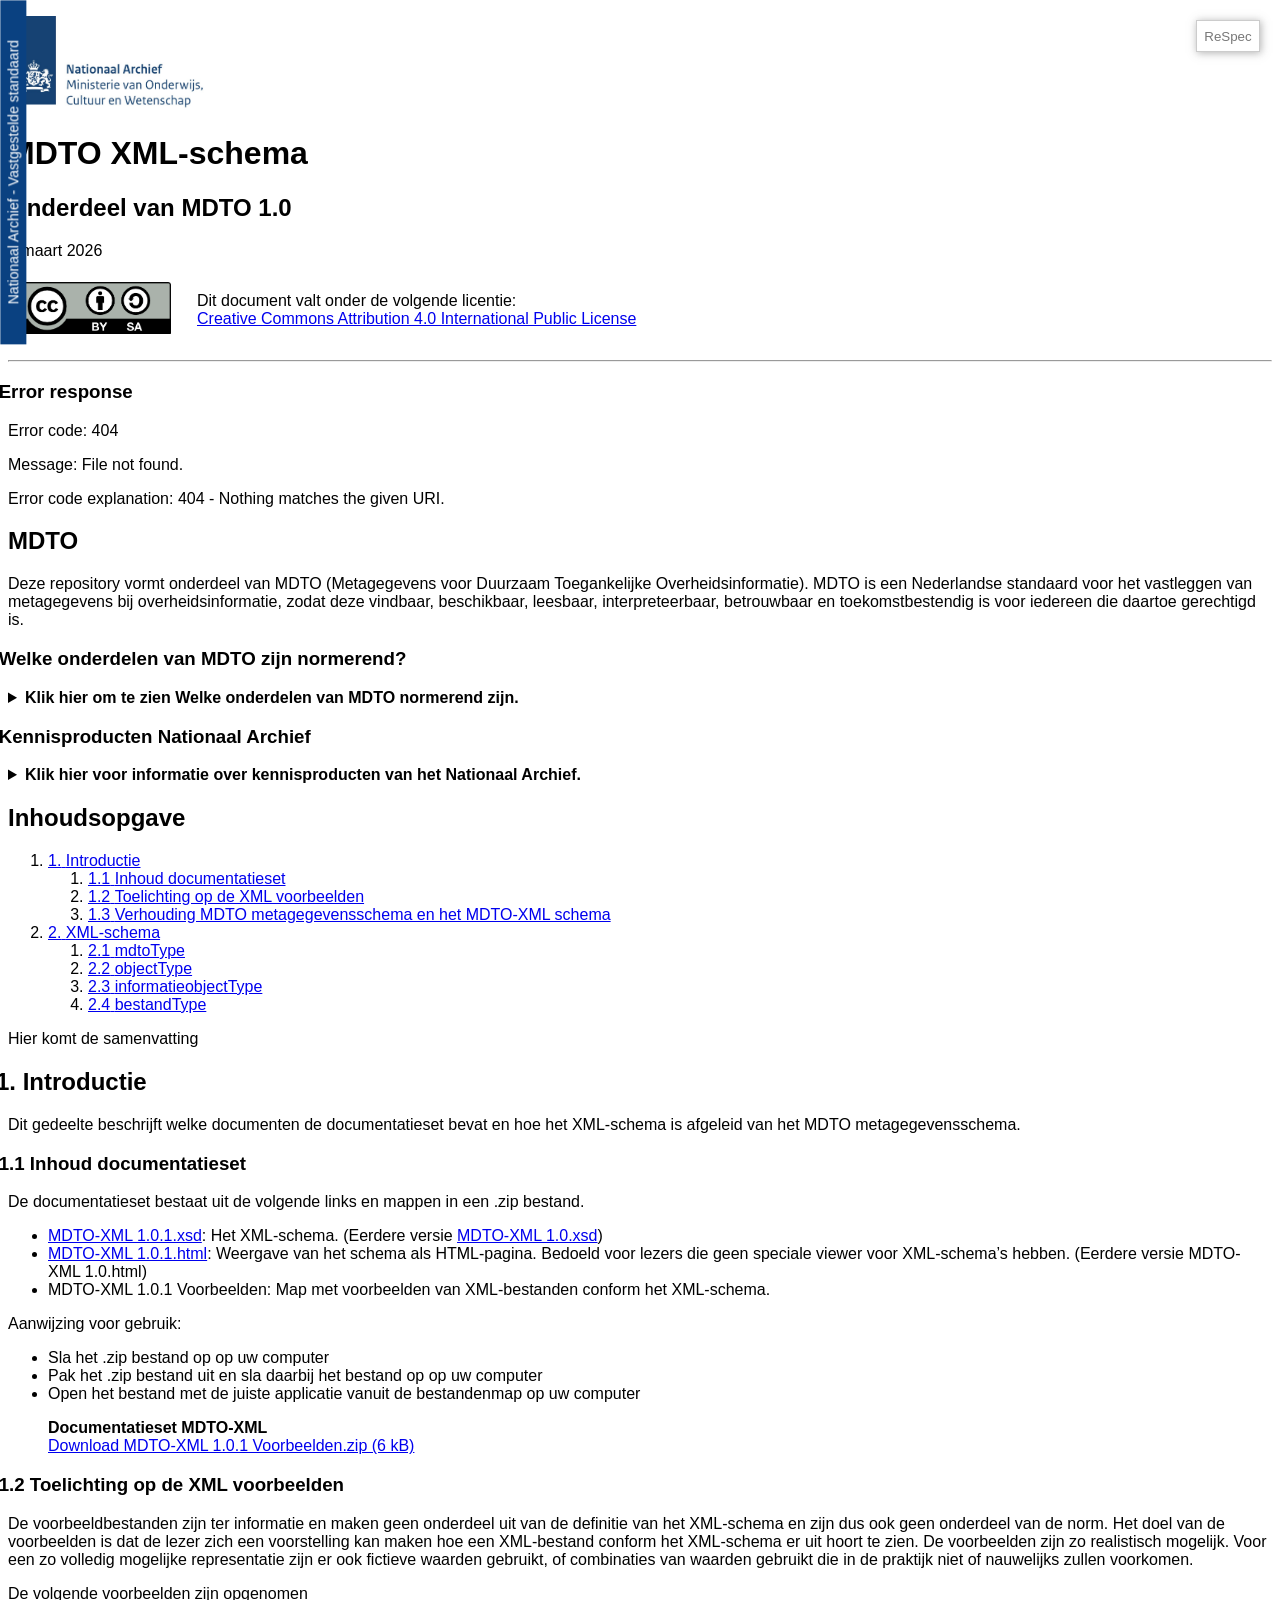
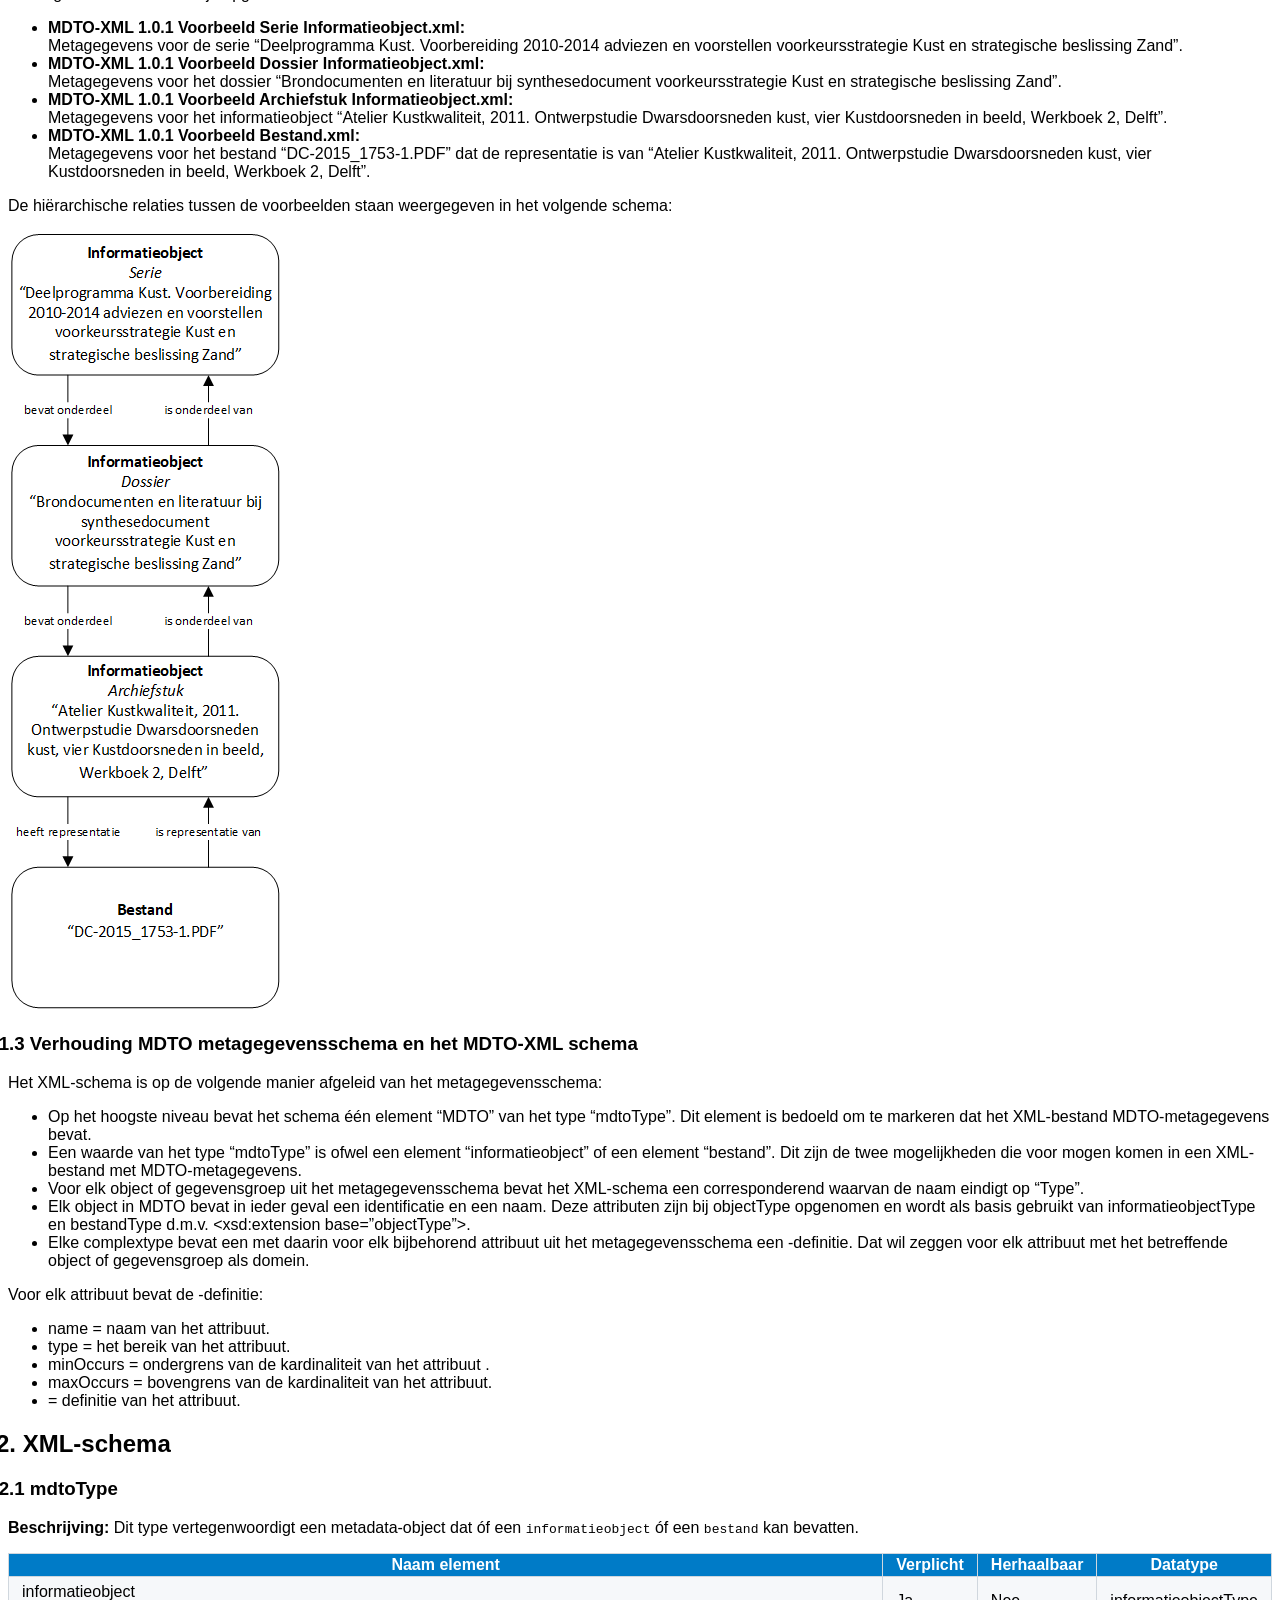
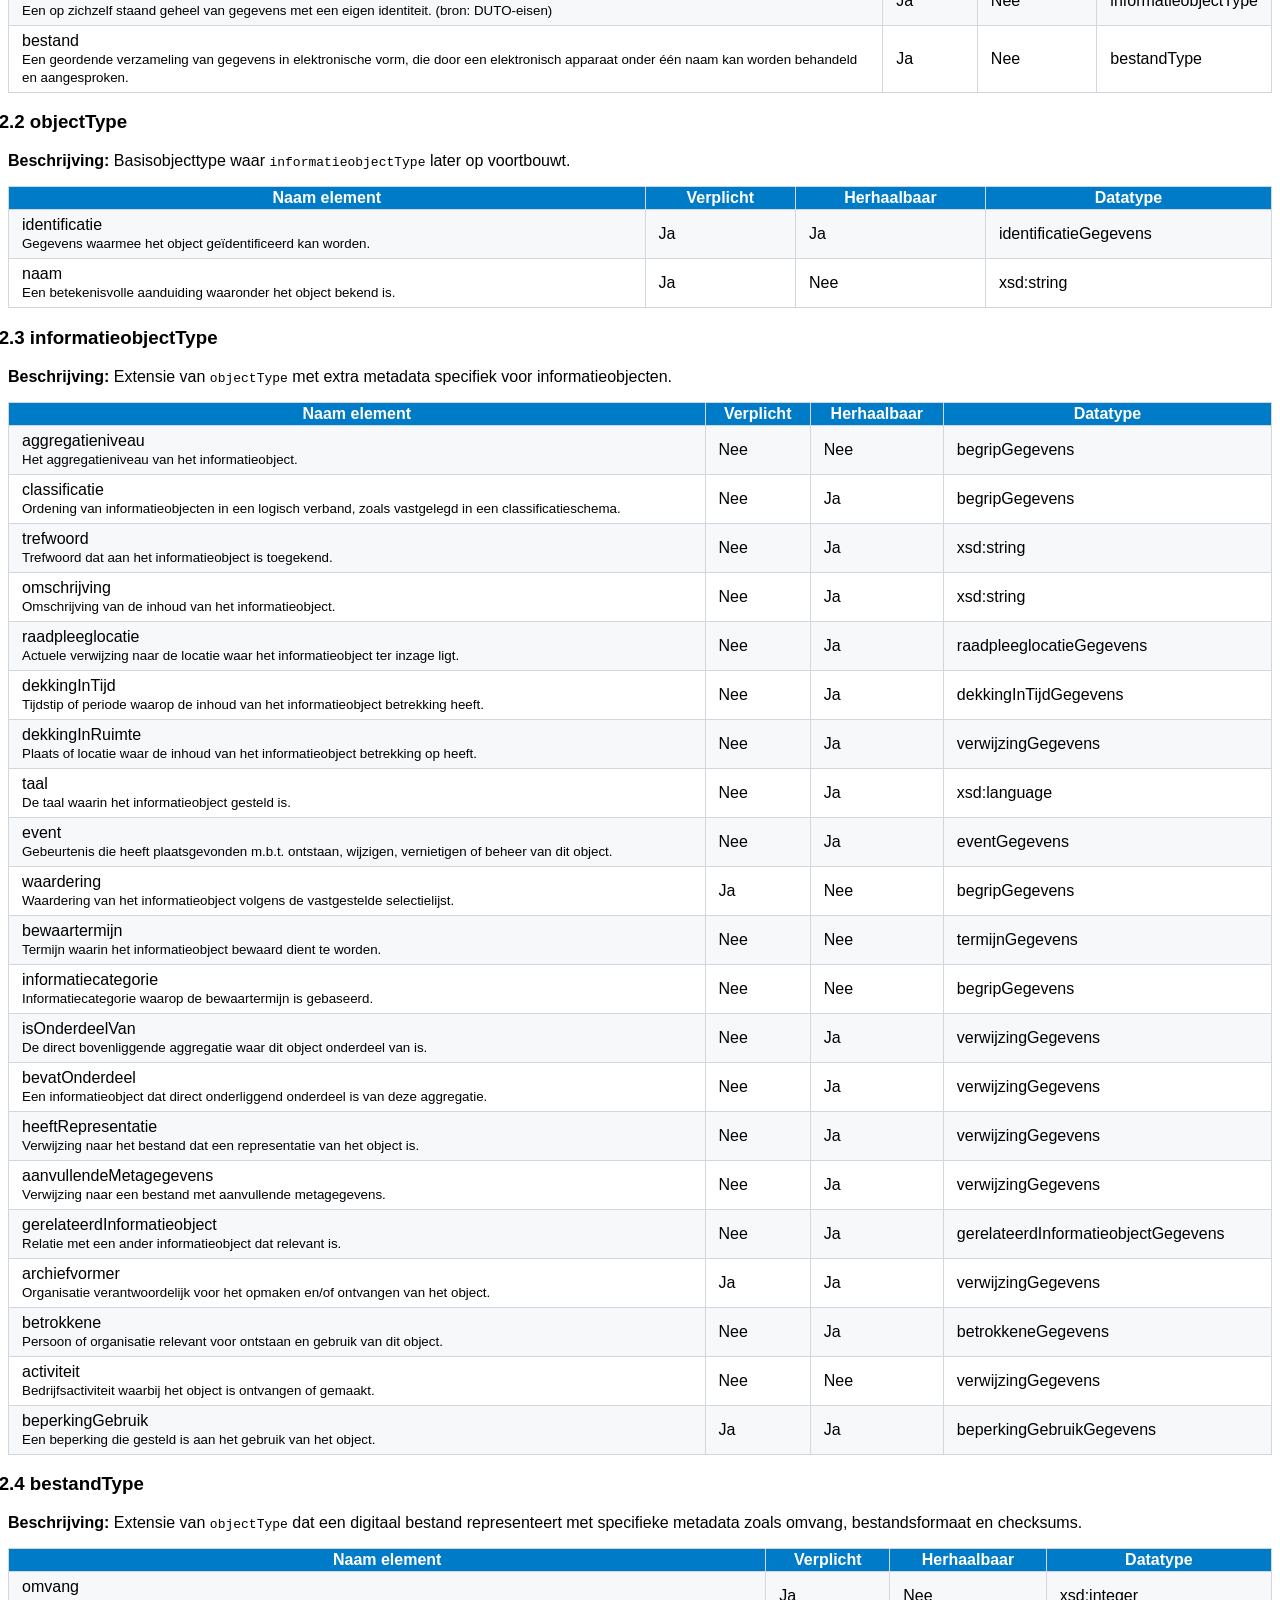
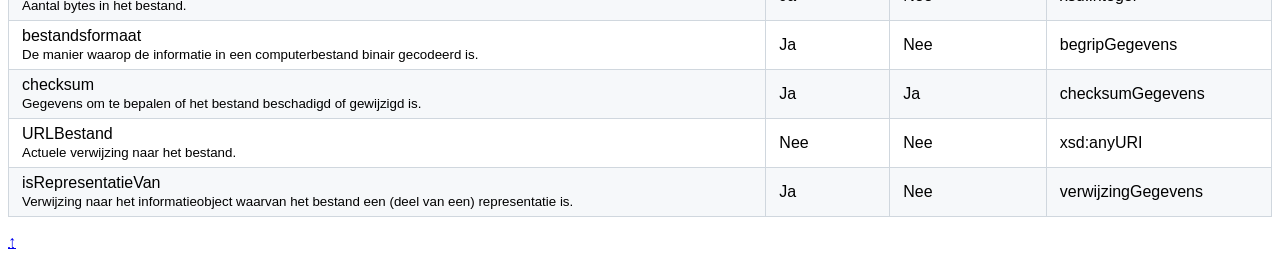
==== commit 8ca3e56e: "Update index.html" ====
--- a/index.html
+++ b/index.html
@@ -13,7 +13,6 @@
             publishDate: "2026-03-02",
             //modificationDate: "2020-04-13",
             addSectionLinks: false, // Controls if linked "§" section markers are added to a document. This is enabled by default for W3C documents.
-            //specStatus: "unofficial",
             subtitle: "Onderdeel van MDTO 1.0",
             highlightVars: true,
             noRecTrack: true,
@@ -60,10 +59,9 @@
 </head>
 
 <body>
+    <section id="more-details" class="introductory" data-include-format="markdown" data-include="markdown/meer-details.md"></section>
     <section id='abstract' data-include-format="markdown" data-include="markdown/generiek.md"></section>
     <section id='abstract' data-include-format="markdown" data-include="markdown/samenvatting.md"></section>
-    <section id='sotd' data-include-format="markdown" data-include="markdown/status.md"></section>
-    <section data-include-format="markdown" data-include="markdown/colofon.md"></section>
     <section data-include-format="markdown" data-include="markdown/introductie.md"></section>
     <section data-include-format="markdown" data-include="markdown/xml-schema.md"></section>
     <div class="sidelabel">Nationaal Archief - Vastgestelde standaard</div>
--- a/css/style.css
+++ b/css/style.css
@@ -1,3 +1,8 @@
+body {
+
+    font-family: 'Trebuchet MS', 'Lucida Sans Unicode', 'Lucida Grande', 'Lucida Sans', Arial, sans-serif;
+}
+
 /* GitHub-like table styling */
 table {
     border-collapse: collapse;
@@ -16,6 +21,8 @@
 
 th {
     background-color: #007bc7;
+    padding-top: 2px;
+    padding-bottom: 2px;
     font-weight: 600;
     color: white;
 }
@@ -49,4 +56,9 @@
     background: transparent;
     white-space: nowrap;
     /* voorkomt extra uitrekken */
-}+}
+
+/* Hide the automatic ReSpec details metadata so custom markdown can replace it */
+.head details {
+    display: none !important;
+}
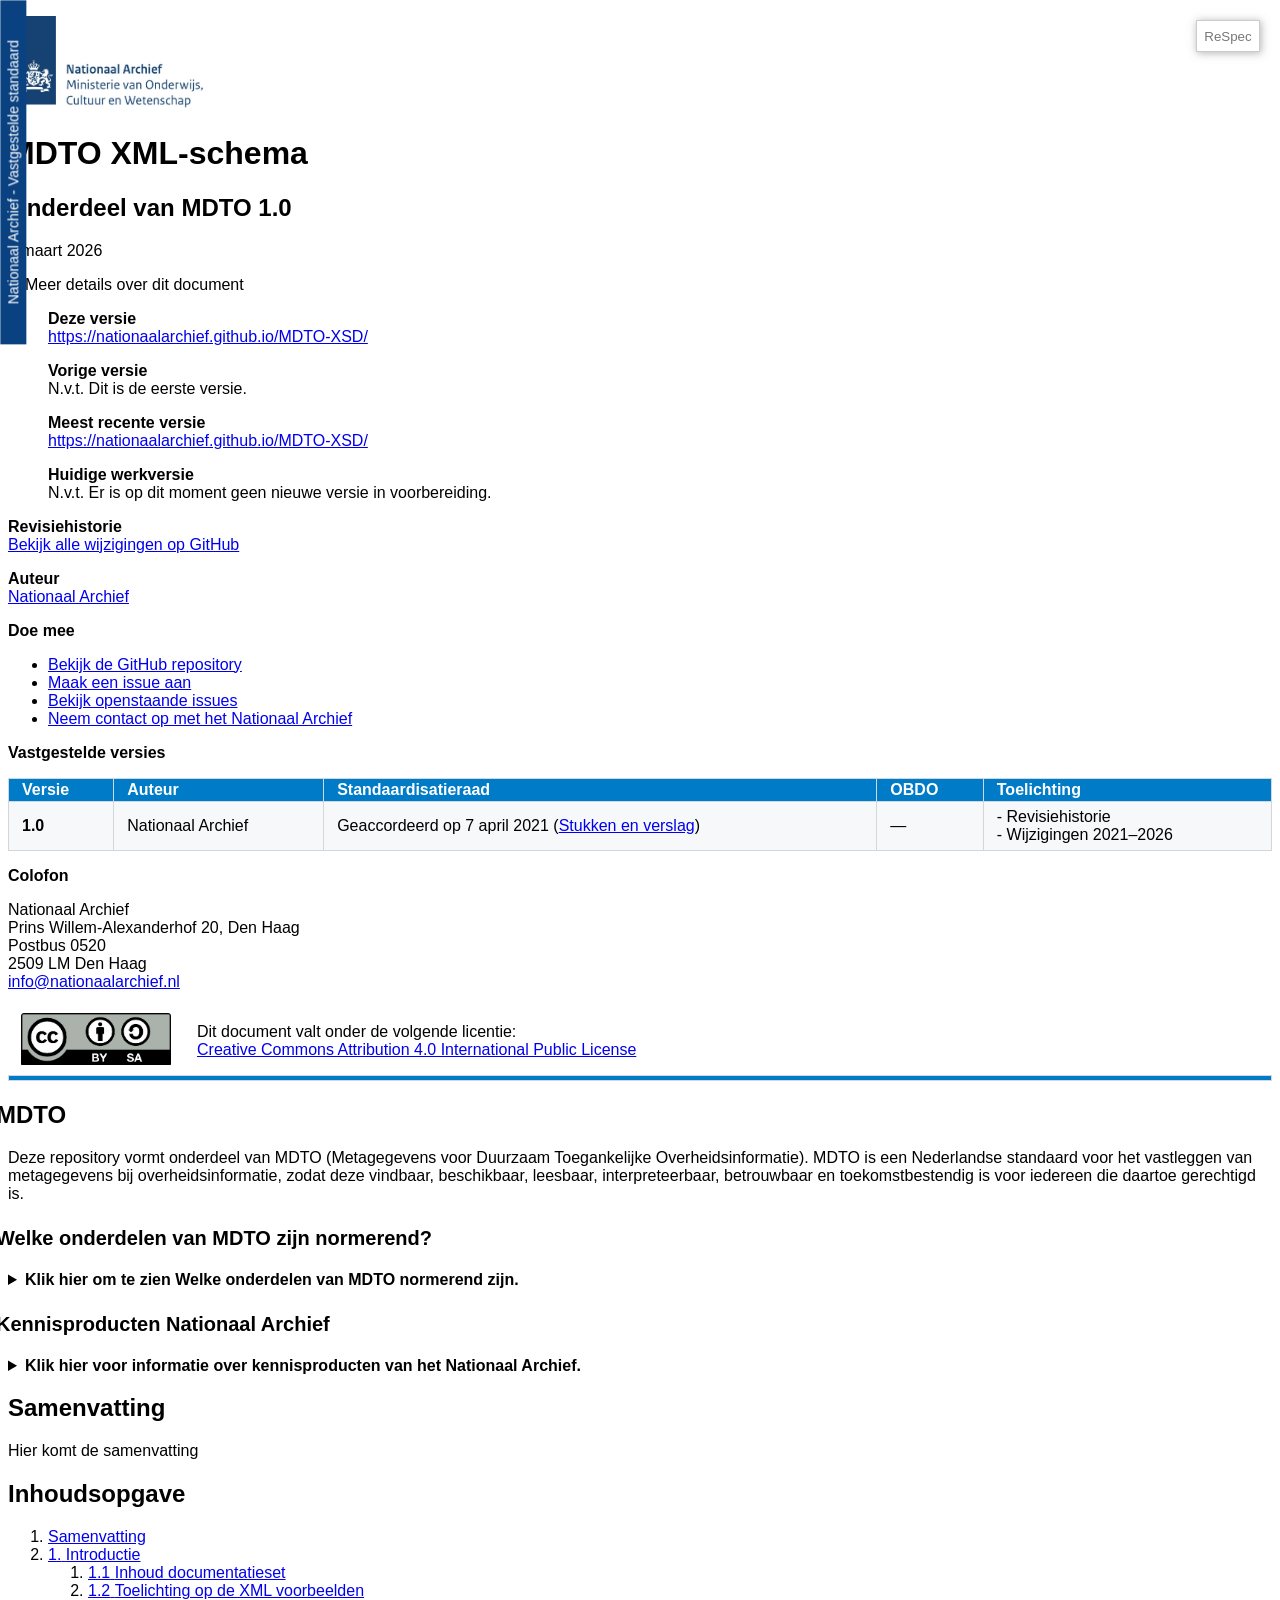
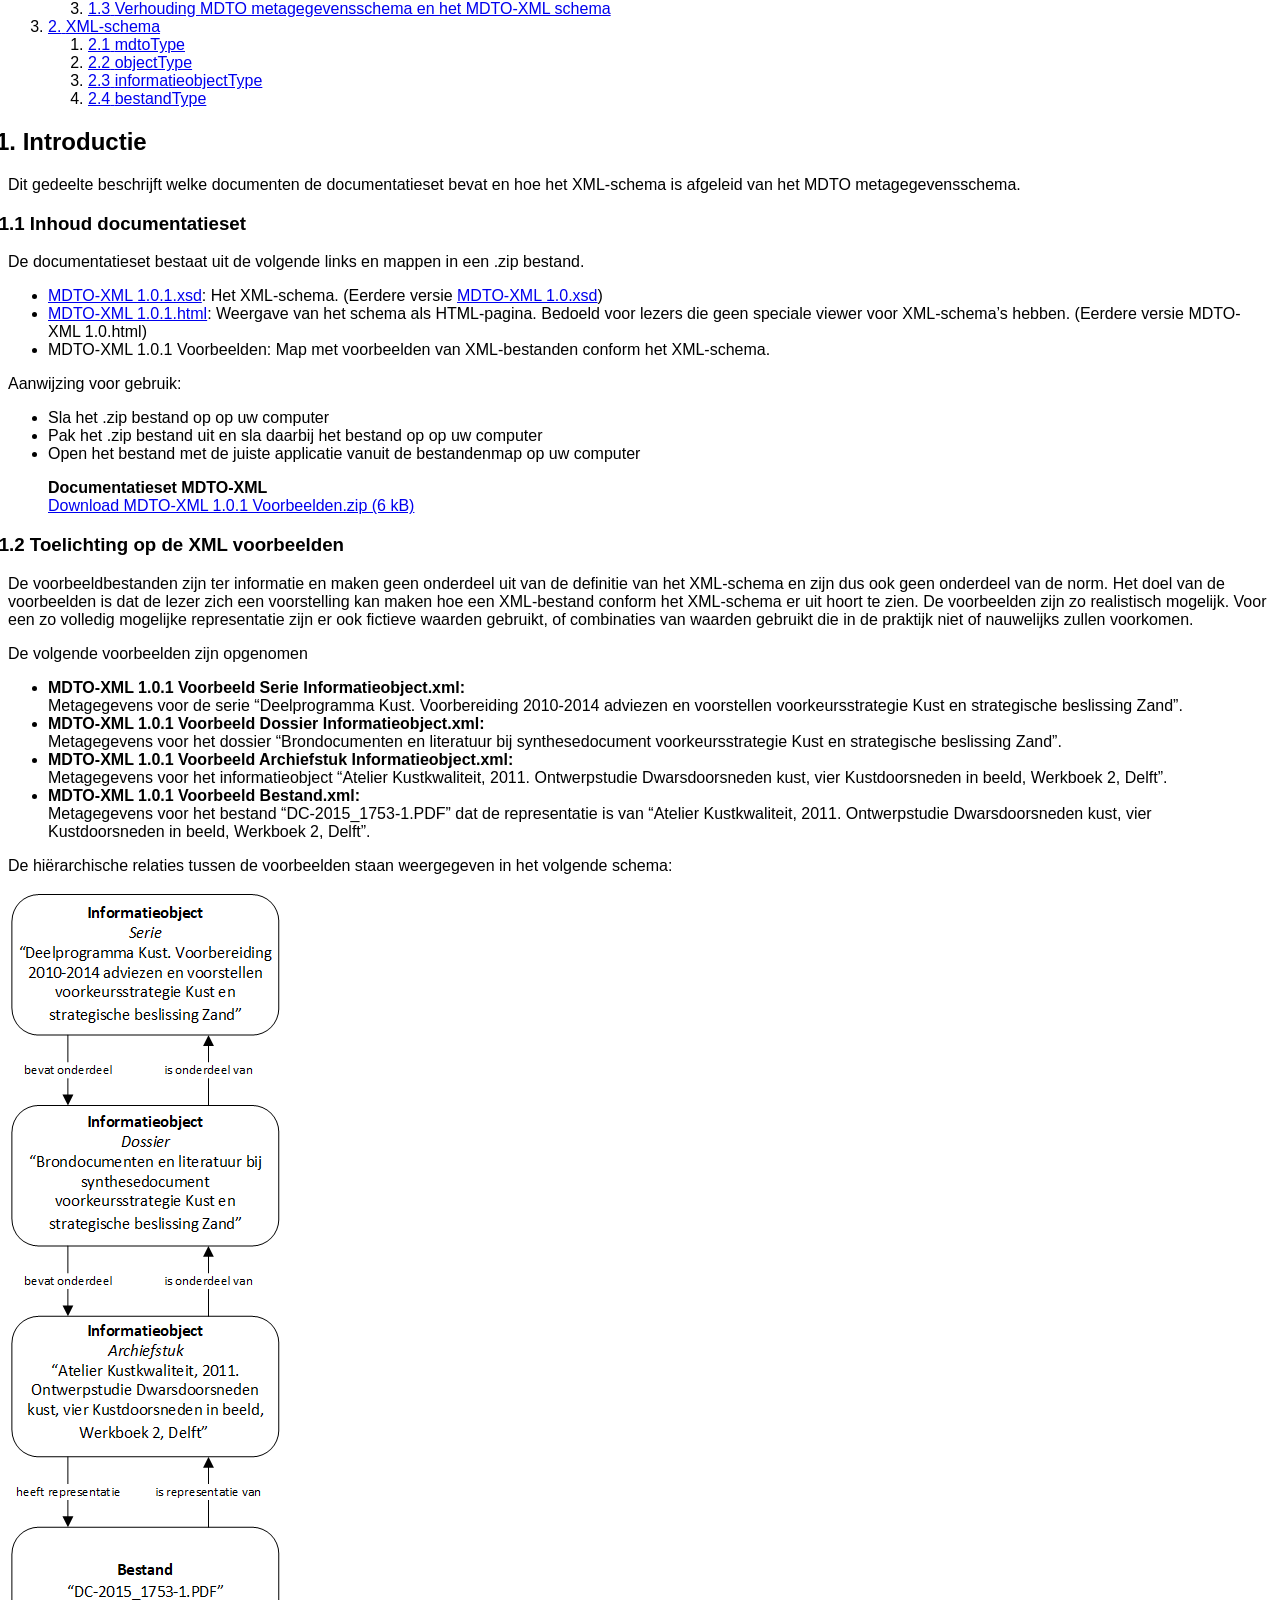
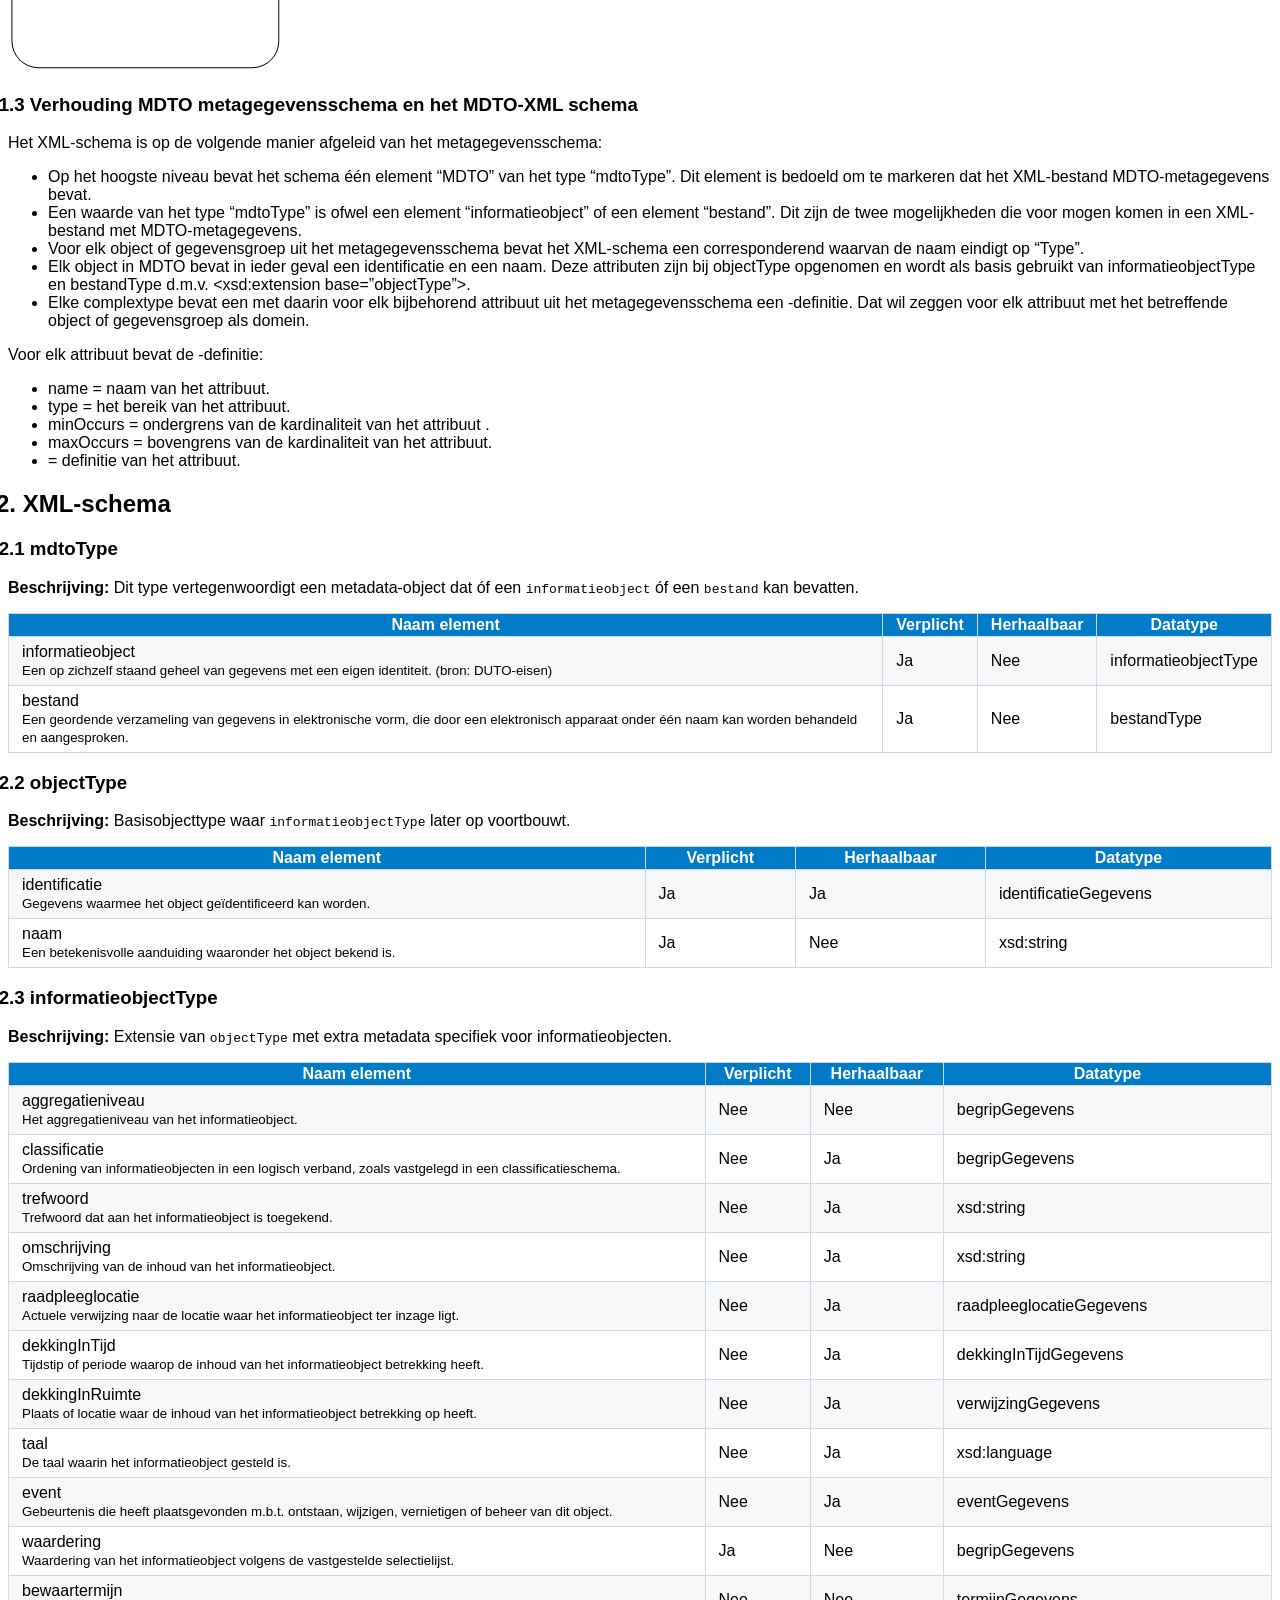
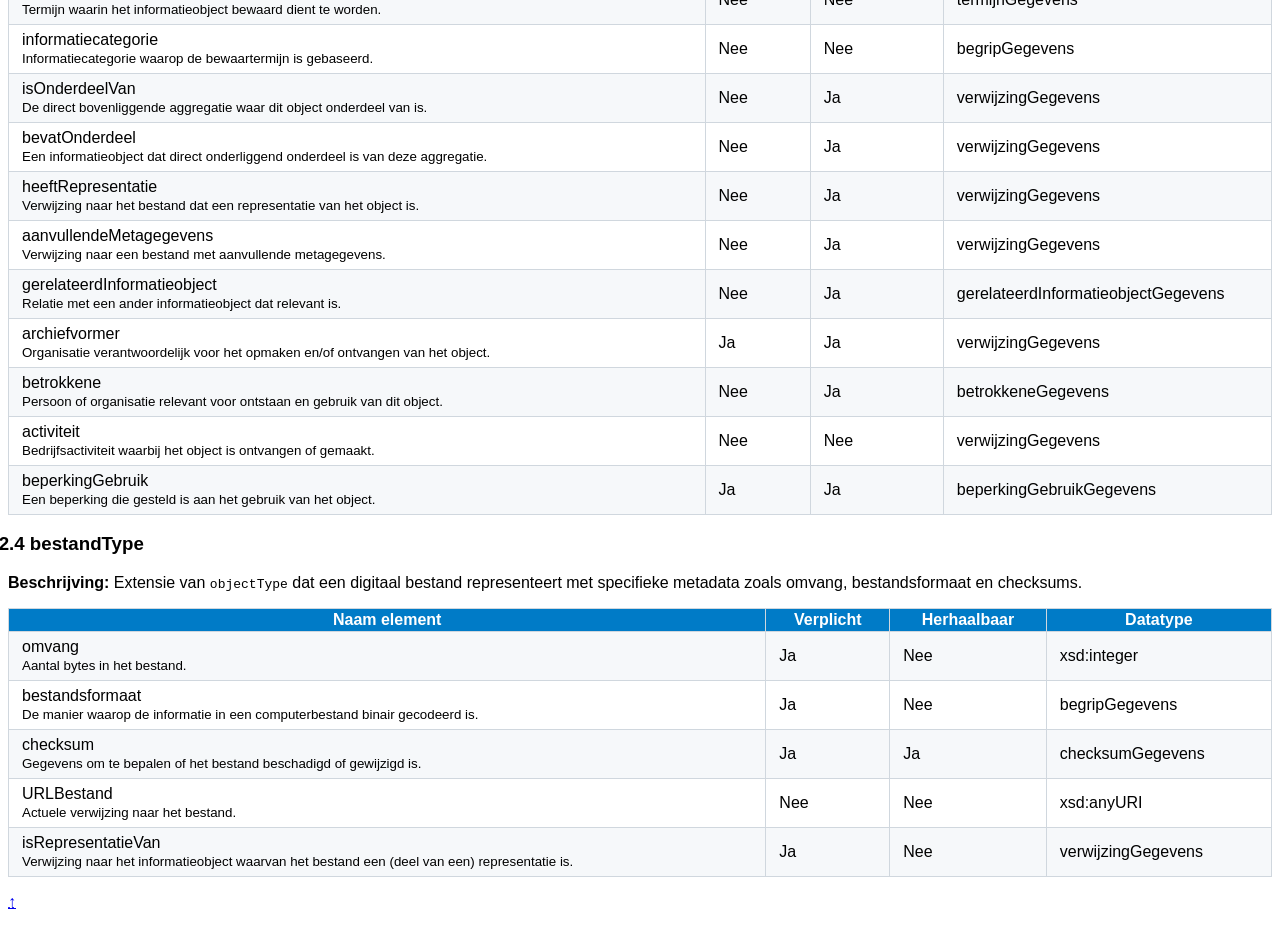
==== commit c67283ad: "Update index.html" ====
--- a/index.html
+++ b/index.html
@@ -60,7 +60,7 @@
 
 <body>
     <section id="more-details" class="introductory" data-include-format="markdown" data-include="markdown/meer-details.md"></section>
-    <section id='abstract' data-include-format="markdown" data-include="markdown/generiek.md"></section>
+    <section data-include-format="markdown" data-include="markdown/generiek.md"></section>
     <section id='abstract' data-include-format="markdown" data-include="markdown/samenvatting.md"></section>
     <section data-include-format="markdown" data-include="markdown/introductie.md"></section>
     <section data-include-format="markdown" data-include="markdown/xml-schema.md"></section>
